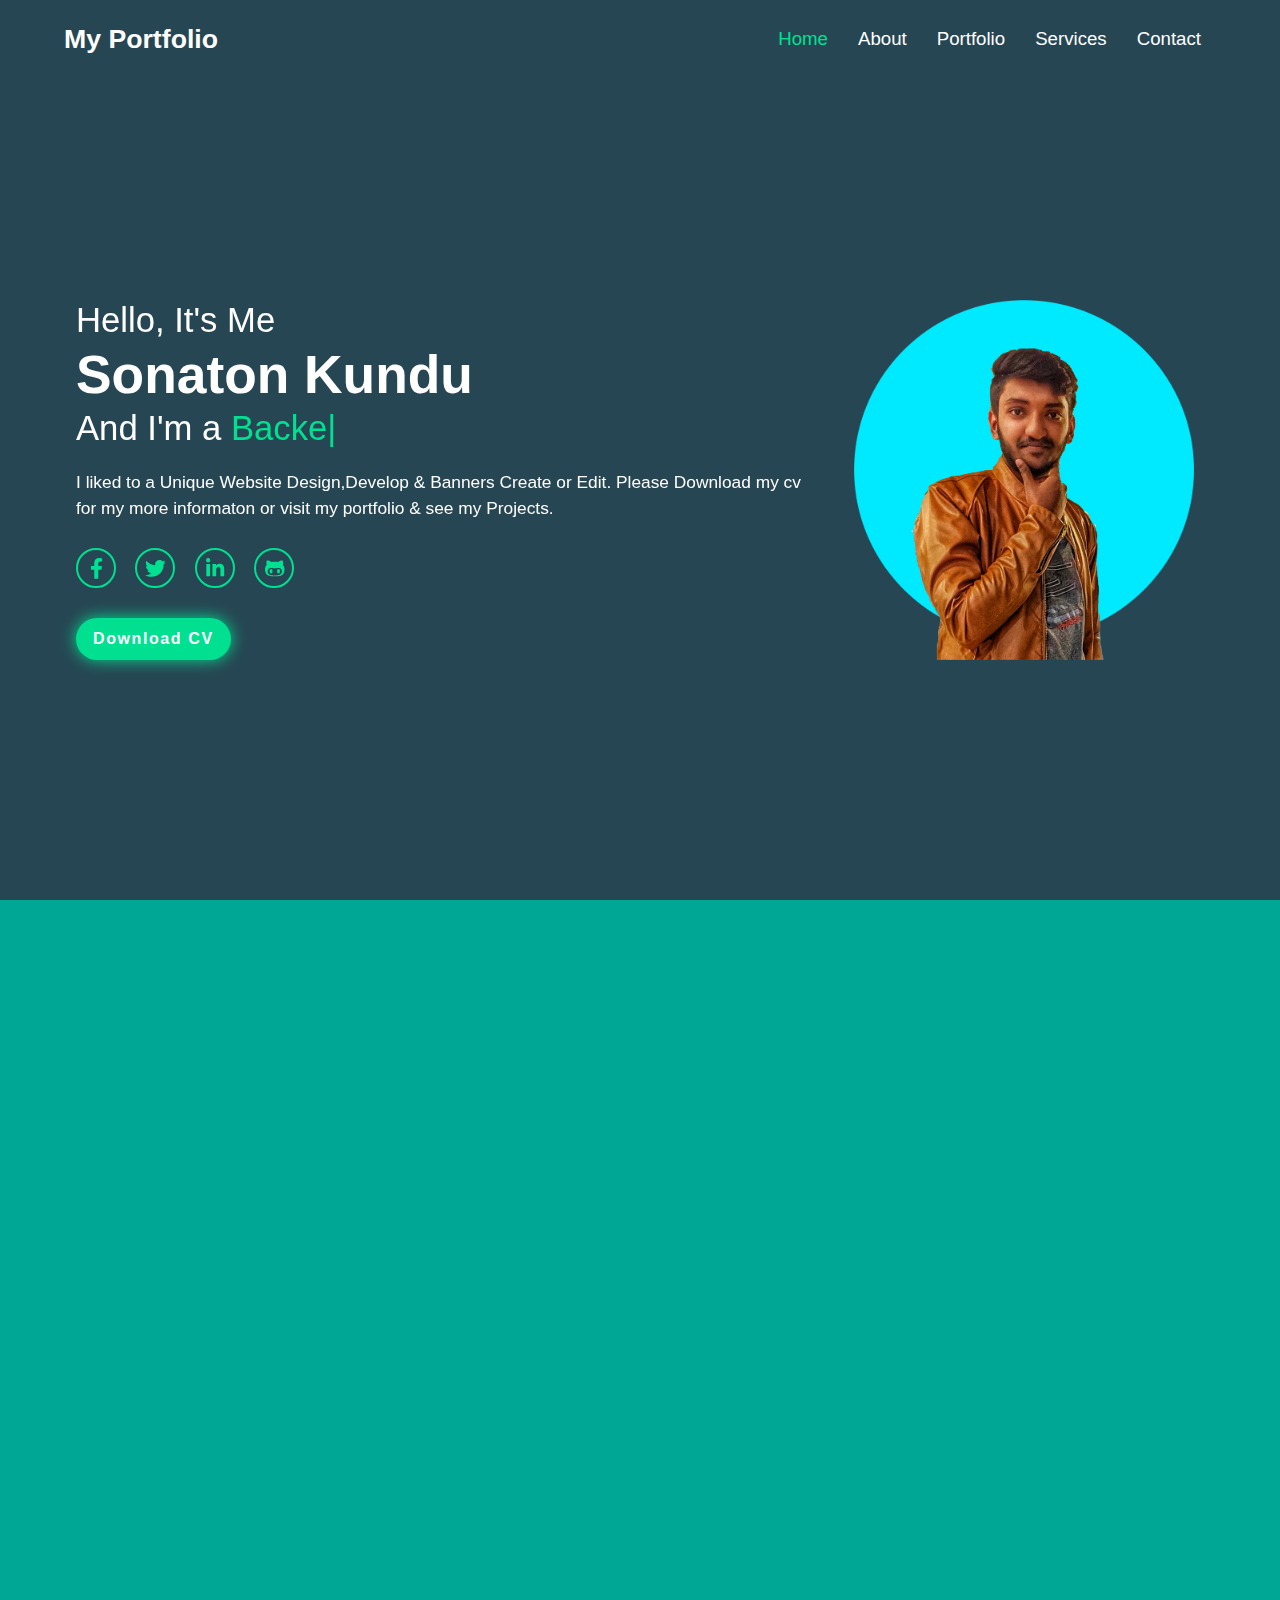
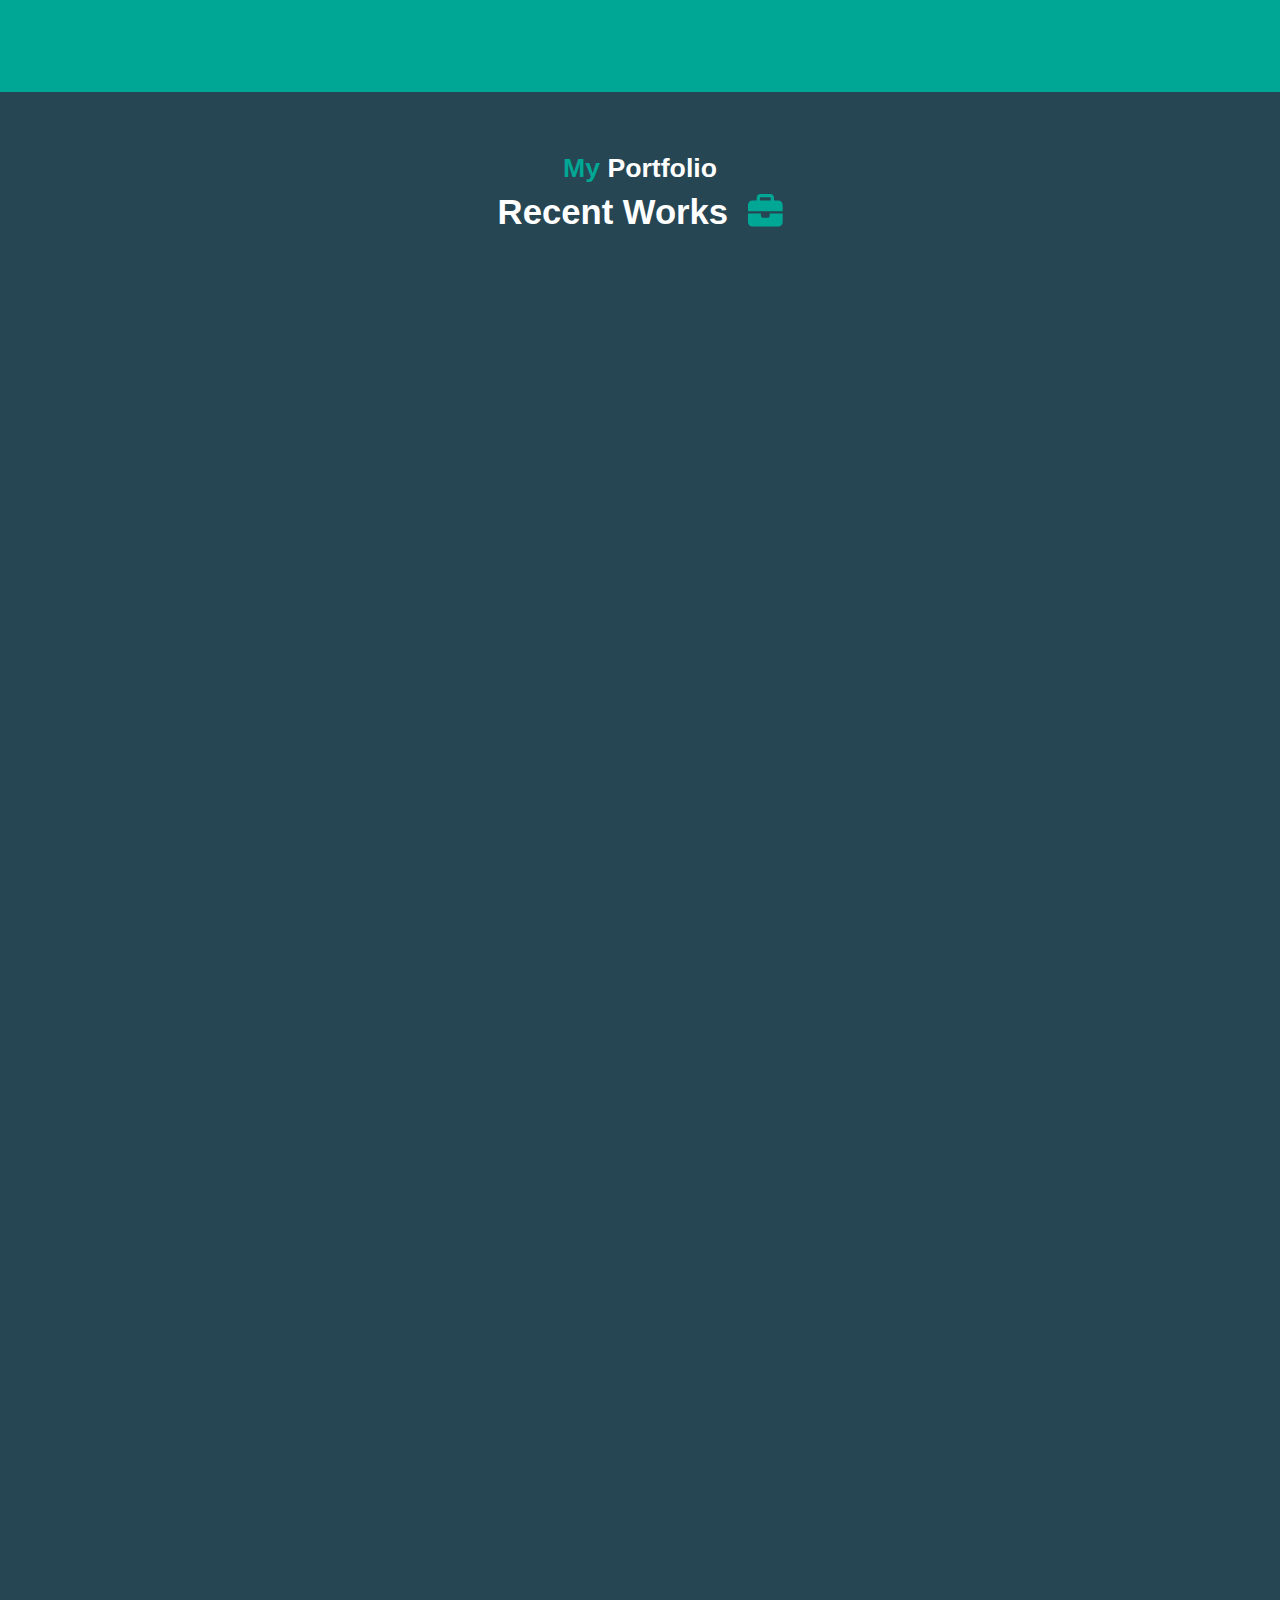
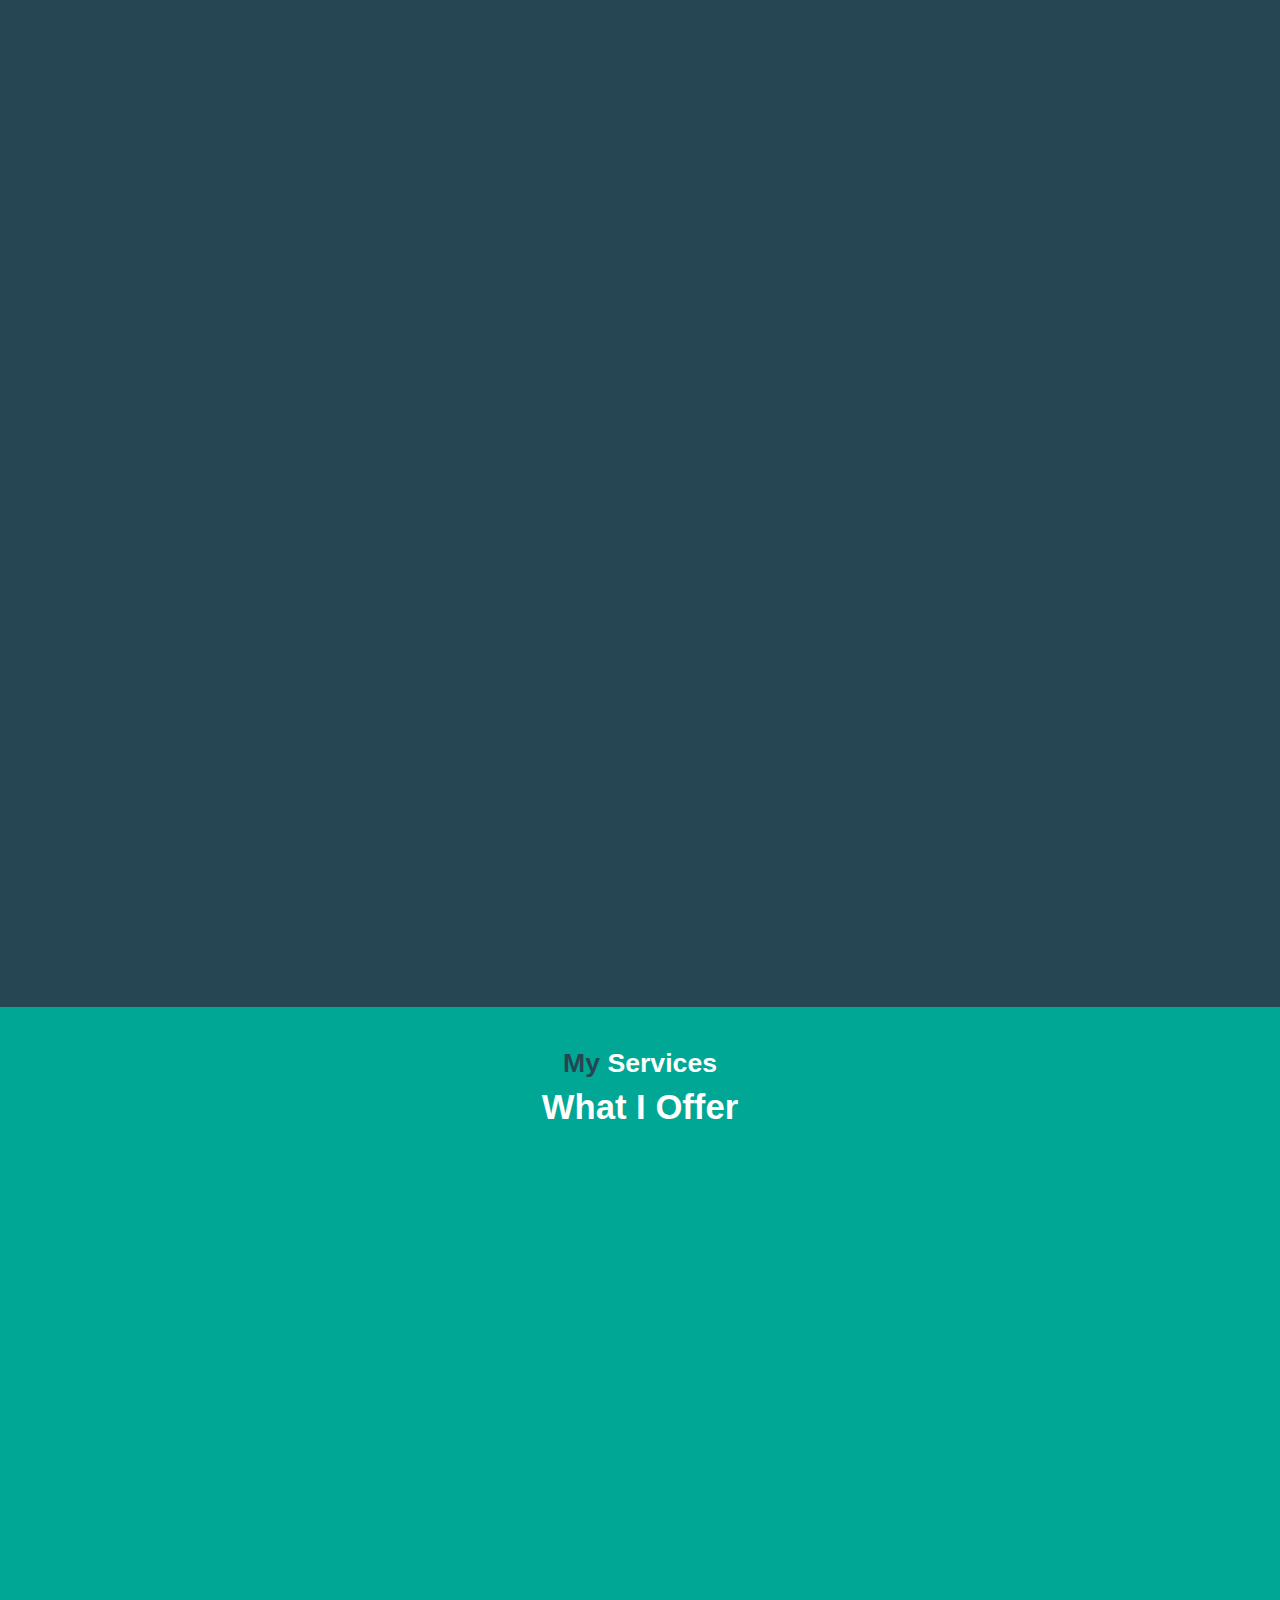
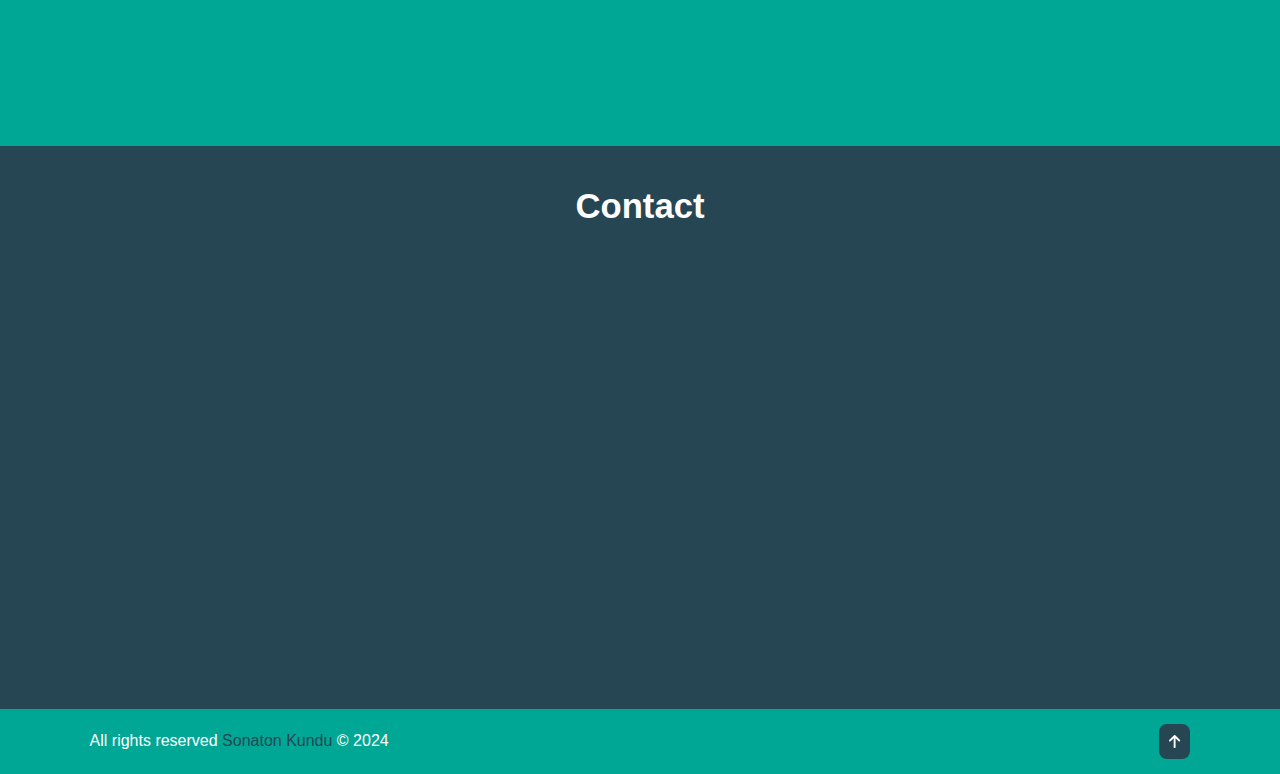
==== index.html @ 22195e4c "my" ====
<!DOCTYPE html>
<html lang="en">

<head>
    <meta charset="UTF-8">
    <meta http-equiv="X-UA-Compatible" content="IE=edge">
    <meta name="viewport" content="width=device-width, initial-scale=1.0">
    <title>Sonaton Kundu</title>
    <!--Bootstrap CSS-->
    <link rel="stylesheet" href="css/bootstrap.min.css">
    <!--Font-Awsome css-->
    <link rel="stylesheet" href="css/all.min.css">
    <!-- My CSS -->
    <link rel="stylesheet" href="css/style.css">
    <!-- Slick CDN -->
    <link rel="stylesheet" href="css/slick.css" />
    <link rel="stylesheet" href="css/slick-theme.css" />
    <!-- Animated Plagins -->
    <link rel="stylesheet" href="css/animate.css">
    <link rel="stylesheet" href="css/animate.min.css">

    <link rel="stylesheet" href="https://cdn.jsdelivr.net/npm/swiper@11/swiper-bundle.min.css" />
    <script src="https://cdn.emailjs.com/dist/email.min.js"></script>

</head>

<body>
    <!-- Header area Start -->
    <section class="header-code">
        <div class="header-nav">
            <p class="my-header">My Portfolio</p>
            <ul>
                <li><a class="active" href="#Home">Home</a></li>
                <li><a href="#About">About</a></li>
                <li><a href="#Portfolio">Portfolio</a></li>
                <li><a href="#Services">Services</a></li>
                <li><a href="#Contact">Contact</a></li>
            </ul>
            <p class="my-bars"><i class="fa-solid fa-bars"></i></p>
        </div>
        <div class="header-content" id="Home">
            <div class="row">
                <div class="col-lg-8 col-md-7">
                    <div class="home-content">
                        <h3>Hello, It's Me</h3>
                        <h1>Sonaton Kundu</h1>
                        <h3>And I'm a <span class="multiple-text"></span></h3>
                        <p>I liked to a Unique Website Design,Develop & Banners Create or Edit. Please Download my cv for my more
                            informaton or visit my portfolio & see my Projects.</p>
                        <div class="social-media">
                            <a href="#"><i class="fa-brands fa-facebook-f"></i></a>
                            <a href="#"><i class="fa-brands fa-twitter"></i></a>
                            <a href="#"><i class="fa-brands fa-linkedin-in"></i></a>
                            <a href="#"><i class="fa-brands fa-github-alt"></i></a>
                        </div>
                        <a href="#" class="btn">Download CV</a>
                    </div>
                </div>
                <div class="col-lg-4 col-md-5">
                    <div class="home-img">
                        <img src="images/1.png" alt="sonaton kundu Image">
                    </div>
                </div>
            </div>
        </div>
    </section>
    <!-- Header area End -->

    <!-- About area Start -->
     <section class="about-code" id="About">
        <div class="about-area">
            <div class="row about-area-row">
                <div class="col-lg-4">
                    <div class="about-img">
                        <img src="images/1.png" alt="">
                    </div>
                </div>
                <div class="col-lg-8 about-full-text">
                    <h3>About <span>Me</span></h3>
                    <h2>I Develop <span class="multiple-text-2"></span></h2>
                    <p style="padding-top: 10px;">Motivated and enthusiastic entry-level web designer and developer with skills in HTML5, CSS3, JavaScript, jQuery, PHP, and Laravel. Strong knowledge of database management using XAMPP. Experienced in creating visuals using Adobe Illustrator and Photoshop. Proficient in using modern development tools like VS Code, Notepad++, and Sublime Text. Seeking to contribute my skills to a dynamic team in a growth-oriented environment.</p>
                    <div class="personal-details">
                        <div class="row">
                            <div class="col-md-6 details-padding">
                                <div class="row">
                                    <div class="col-4">Name</div>
                                    <div class="col-8">Sonaton Kundu</div>
                                </div>
                            </div>
                            <div class="col-md-6 details-padding">
                                <div class="row">
                                    <div class="col-4">Phone</div>
                                    <div class="col-8">01957-783328</div>
                                </div>
                            </div>
                            <div class="col-md-6 details-padding">
                                <div class="row">
                                    <div class="col-4">Age</div>
                                    <div class="col-8">24year</div>
                                </div>
                            </div>
                            <div class="col-md-6 details-padding">
                                <div class="row">
                                    <div class="col-4">email</div>
                                    <div class="col-8">kundusartho@gmail.com</div>
                                </div>
                            </div>
                            <div class="col-md-6 details-padding">
                                <div class="row">
                                    <div class="col-4">Occupation</div>
                                    <div class="col-8">Fullstack Developer</div>
                                </div>
                            </div>
                            <div class="col-md-6 details-padding">
                                <div class="row">
                                    <div class="col-4">Nationality</div>
                                    <div class="col-8">Bangladeshi</div>
                                </div>
                            </div>
                            
                            
                            
                            
                            
                        </div>
                    </div>
                </div>
            </div>
        </div>
     </section>
    <!-- About area End -->

    <!-- Portfolio area Start -->
     <section class="" id="Portfolio">
        <div class="portfolio-code">
            <div class="portfolio-area text-center">
                <h3><span style="color: #00a794">My</span> Portfolio</h3>
                <h2>Recent Works <span><i style="color: #00a794; padding-left: 10px;" class="fa-solid fa-briefcase"></i></span></h2>
                <div class="row">
                    <div class="col-md-12">
                        <div class="portfolio-items portfolio-items1 d-lg-inline-flex justify-content-lg-between align-items-lg-center">
                            <p>Full-Stack Develop</p>
                            <h2 class="text-lg-center mt-2 mt-lg-0">Pentesterspace Security WEB</h2>
                            <div class="img" type="button" data-bs-toggle="modal" data-bs-target="#pentesterspace">
                                <img src="images/pentesterspace.png" alt="">
                                <div class="overlay">
                                    <i class="fas fa-eye"></i> <!-- Font Awesome eye icon -->
                                </div>
                            </div>
                        </div>
                        <div class="portfolio-items portfolio-items2 d-lg-inline-flex justify-content-lg-between align-items-lg-center">
                            <p>Full-Stack Develop</p>
                            <h2 class="text-lg-center mt-2 mt-lg-0">Pharmacy Management System</h2>
                            <div class="img" type="button" data-bs-toggle="modal" data-bs-target="#pharmecy">
                                <img src="images/demopharmacy.png" alt="">
                                <div class="overlay">
                                    <i class="fas fa-eye"></i> <!-- Font Awesome eye icon -->
                                </div>
                            </div>
                        </div>
                        <div class="portfolio-items portfolio-items1 d-lg-inline-flex justify-content-lg-between align-items-lg-center">
                            <p>Web Design</p>
                            <h2 class="text-lg-center mt-2 mt-lg-0">School Full-Manage Website</h2>
                            <div class="img" type="button" data-bs-toggle="modal" data-bs-target="#demoschool">
                                <img src="images/demoschool.png" alt="">
                                <div class="overlay">
                                    <i class="fas fa-eye"></i> <!-- Font Awesome eye icon -->
                                </div>
                            </div>
                        </div>
                        <div class="portfolio-items portfolio-items2 d-lg-inline-flex justify-content-lg-between align-items-lg-center">
                            <p>Web Design</p>
                            <h2 class="text-lg-center mt-2 mt-lg-0">Portfolio Design & JQuery Plugins</h2>
                            <div class="img" type="button" data-bs-toggle="modal" data-bs-target="#startup">
                                <img src="images/nandini.png" alt="">
                                <div class="overlay">
                                    <i class="fas fa-eye"></i> <!-- Font Awesome eye icon -->
                                </div>
                            </div>
                        </div>
                        <div class="portfolio-items portfolio-items1 d-lg-inline-flex justify-content-lg-between align-items-lg-center">
                            <p>Web Design</p>
                            <h2 class="text-lg-center mt-2 mt-lg-0">PSD to Convert Web Design</h2>
                            <div class="img" type="button" data-bs-toggle="modal" data-bs-target="#exampleModal">
                                <img src="images/PSD.png" alt="">
                                <div class="overlay">
                                    <i class="fas fa-eye"></i> <!-- Font Awesome eye icon -->
                                </div>
                            </div>
                        </div>
                        <div class="portfolio-items portfolio-items2 d-lg-inline-flex justify-content-lg-between align-items-lg-center">
                            <p>Web Design</p>
                            <h2 class="text-lg-center mt-2 mt-lg-0">Startup Web Design</h2>
                            <div class="img" type="button" data-bs-toggle="modal" data-bs-target="#startup">
                                <img src="images/startup.png" alt="">
                                <div class="overlay">
                                    <i class="fas fa-eye"></i> <!-- Font Awesome eye icon -->
                                </div>
                            </div>
                        </div>
                        <div class="portfolio-items portfolio-items1 d-lg-inline-flex justify-content-lg-between align-items-lg-center">
                            <p>Ecomerce WEB</p>
                            <h2 class="text-lg-center mt-2 mt-lg-0">Panchbibi Municipality Website</h2>
                            <div class="img" type="button" data-bs-toggle="modal" data-bs-target="#exampleModal">
                                <img src="images/iStock-1186533287-preview.jpg" alt="">
                                <div class="overlay">
                                    <i class="fas fa-eye"></i> <!-- Font Awesome eye icon -->
                                </div>
                            </div>
                        </div>
    
                        <!-- Modal system-1 -->
                        <div class="modal fade" id="pentesterspace" tabindex="-1" aria-labelledby="exampleModalLabel" aria-hidden="true">
                            <div class="modal-dialog modal-xl ">
                            <div class="modal-content">
                                <div class="modal-body modal-body-area">
                                    <div class="row">
                                        <div class="col-12 d-flex justify-content-end"><a type="button" class="close-modal" data-bs-dismiss="modal" aria-label="Close"><i class="fa-solid fa-xmark"></i></a></div>
                                    </div>
                                    <div class="row">
                                        <div class="col-md-12 modal-img">
                                            <img src="images/pentesterspace.png" alt="">
                                        </div>
                                        <div class="col-md-7 modal-text">
                                            <h2>Pentesterspace Website</h2>
                                            <p class="pt-0 pt-md-3">I had the opportunity to build Pentesterspace.com, where I was responsible for both the design and development aspects of the project. The development was done using Laravel 11, allowing me to create a secure and dynamic backend tailored to meet the client's specific needs. For the design, I utilized Bootstrap 5, HTML, CSS, JavaScript, jQuery, and various plugins to craft a modern, responsive, and user-friendly interface.<br> <br>

                                                Working remotely, I collaborated closely with the client to shape the website's look and functionality. Without a Figma design, I followed the client's directions directly, interpreting their vision and translating it into a polished, effective web presence. This approach required clear communication and adaptability, as I made design choices that aligned with their goals while meeting technical and usability standards. <br> <br>
                                                
                                                This project allowed me to integrate my skills in full-stack development and responsive design, delivering a solution that reflects the latest in web standards and best practices.</p>
                                        </div>
                                        <div class="col-md-5 modal-text">
                                            <div class="modal-cards">
                                                <div class="cards-content">
                                                    <p><b>Project Type :</b> <span>WEB Vulnerability Check</span></p>
                                                    <p><b>Client :</b> <span>Arafat Rahman</span></p>
                                                    <p><b>Duration :</b> <span>1 Month</span></p>
                                                    <p><b>Task :</b> <span>Design & Develop</span></p>
                                                    <p class="pb-4"><b>Budget :</b> <span>210$</span></p>
                                                    <a href="https://it.pentesterspace.com/" target="_blank" class="custom-btn-3">View live</a>
                                                </div>
                                            </div>
                                        </div>
                                    </div>
                                </div>
                            </div>
                            </div>
                        </div>
                        <!-- Modal system-2 -->
                        <div class="modal fade" id="exampleModal" tabindex="-1" aria-labelledby="exampleModalLabel" aria-hidden="true">
                            <div class="modal-dialog modal-xl ">
                            <div class="modal-content">
                                <div class="modal-body modal-body-area">
                                    <div class="row">
                                        <div class="col-12 d-flex justify-content-end"><a type="button" class="close-modal" data-bs-dismiss="modal" aria-label="Close"><i class="fa-solid fa-xmark"></i></a></div>
                                    </div>
                                    <div class="row">
                                        <div class="col-md-12 modal-img">
                                            <img src="images/iStock-1186533287-preview.jpg" alt="">
                                        </div>
                                        <div class="col-md-7 modal-text">
                                            <h2>Panchbibi Municipality Website</h2>
                                            <p class="pt-0 pt-md-3">Duis aute irure dolor in reprehenderit in voluptate velit esse cillum dolore eu fugiat nulla pariatur. Lorem ipsum dolor sit amet, consectetur adipisicing elit, sed do eiusmod tempor incididunt ut labore et dolore magna aliqua. Ut enim ad minim veniam, quis nostrud exercitation ullamco laboris nisi ut aliquip ex ea commodo consequat. Excepteur sint occaecat cupidatat non proident, sunt in culpa qui officia deserunt mollit anim id est laborum.
    
                                                Lorem ipsum dolor sit amet consectetur adipisicing elit. Dignissimos laudantium fuga molestiae, aut eius minus reprehenderit.
                                                
                                                Duis aute irure dolor in reprehenderit in voluptate velit esse cillum dolore eu fugiat nulla pariatur. Excepteur sint occaecat cupidatat non proident, sunt in culpa qui officia deserunt mollit anim id est laborum.</p> <br><br>                                        </div>
                                        <div class="col-md-5 modal-text">
                                            <div class="modal-cards">
                                                <div class="cards-content">
                                                    <p><b>Project Type :</b> <span>Municipality Management</span></p>
                                                    <p><b>Client :</b> <span>Habibur Rahman. ( x Chariman )</span></p>
                                                    <p><b>Duration :</b> <span>4 Month.</span></p>
                                                    <p><b>Task :</b> <span>Design & Develop. ( it's group work )</span></p>
                                                    <p class="pb-4"><b>Budget :</b> <span>250$.</span></p>
                                                    <a href="http://demopharmacy.freesite.online/" class="custom-btn-3">View live</a>
                                                </div>
                                            </div>
                                        </div>
                                    </div>
                                </div>
                            </div>
                            </div>
                        </div>
                        <!-- Modal system-3 -->
                        <div class="modal fade" id="pharmecy" tabindex="-1" aria-labelledby="exampleModalLabel" aria-hidden="true">
                            <div class="modal-dialog modal-xl ">
                            <div class="modal-content">
                                <div class="modal-body modal-body-area">
                                    <div class="row">
                                        <div class="col-12 d-flex justify-content-end"><a type="button" class="close-modal" data-bs-dismiss="modal" aria-label="Close"><i class="fa-solid fa-xmark"></i></a></div>
                                    </div>
                                    <div class="row">
                                        <div class="col-md-12 modal-img">
                                            <img src="images/demopharmacy.png" alt="">
                                        </div>
                                        <div class="col-md-7 modal-text">
                                            <h2>Pharmacy Management System</h2>
                                            <p class="pt-0 pt-md-3">I developed a Pharmacy Management System, taking on both the design and development responsibilities. Using Laravel 11 for backend functionality, I implemented a custom authentication system tailored to the needs of pharmacy staff. The design leverages Bootstrap 5, HTML, CSS, JavaScript, jQuery, and various plugins to ensure a responsive and user-friendly experience. <br><br>

                                                This project is my own product, which I currently sell to pharmacies, with five clients actively using it. Each client receives ongoing maintenance as part of their monthly service agreement.
                                                 Due to its private, client-specific nature, I only demonstrate the system via a demo site rather than making it widely accessible. The system has proven to be reliable and effective in supporting
                                                  my clients' daily operations. <br><br>
                                            </p>
                                            <p class="text-warning" style="border: 2px solid white; padding: 10px; border-radius: 10px;">
                                                This is the Demo Website. You can Access Everything.  <br>
                                                <b>Email: emloyee@gmail.com	</b><br>
                                                <b>Password: 1212</b> 
                                            </p>

                                        </div>
                                        <div class="col-md-5 modal-text">
                                            <div class="modal-cards">
                                                <div class="cards-content">
                                                    <p><b>Project Type :</b> <span>Pharmecy Management</span></p>
                                                    <p><b>Client :</b> <span>Bidhayok Roy </span></p>
                                                    <p><b>Duration :</b> <span>15 Days.</span></p>
                                                    <p><b>Task :</b> <span>Design & Develop.</span></p>
                                                    <p class="pb-4"><b>Budget :</b> <span>100$.</span></p>
                                                    <a href="http://demopharmacy.freesite.online/" target="_blank" class="custom-btn-3">View live</a>
                                                </div>
                                            </div>
                                        </div>
                                    </div>
                                </div>
                            </div>
                            </div>
                        </div>
                        
                    </div>
                </div>
                <div class="row pt-0 pt-sm-4 experience-row">
                    <div class="col-lg-6 experience-skills">
                        <h2><i class="fa-solid fa-award"></i> My Experience</h2>
                        <div class="experience-are">
                            <div class="experience">
                                <h5>2020-2021</h5>
                                <h3>Junior Graphics Designer</h3>
                                <p>Personal Shop</p>
                            </div>
                        </div>
                        <div class="experience-are">
                            <div class="experience">
                                <h5>2022-2023</h5>
                                <h3>WEB Designer</h3>
                                <p>Ast. Freelancer</p>
                            </div>
                        </div>
                        <div class="experience-are">
                            <div class="experience">
                                <h5>2023-2024</h5>
                                <h3>Junio Laravel Developer</h3>
                                <p>Lab AR</p>
                            </div>
                        </div>
                        <div class="experience-are">
                            <div class="experience">
                                <h5>2024-Present</h5>
                                <h3>Fullstack Developer</h3>
                                <p>Lab AR</p>
                            </div>
                        </div>
                    </div>
                    <div class="col-lg-6 experience-skills">
                        <h2><i class="fa-solid fa-graduation-cap"></i> My Education</h2>
                        <div class="experience-are">
                            <div class="experience">
                                <h5>2023-Present</h5>
                                <h3>B.sc in CSE</h3>
                                <p>Northern University Bangladesh</p>
                            </div>
                        </div>
                        <div class="experience-are">
                            <div class="experience">
                                <h5>2022-2022</h5>
                                <h3>Web Development Training</h3>
                                <p>BDtask Academy,Dhaka</p>
                            </div>
                        </div>
                        <div class="experience-are">
                            <div class="experience">
                                <h5>2017-2021</h5>
                                <h3>Diploma in Engineering CSE</h3>
                                <p>BIIT, Bogura</p>
                            </div>
                        </div>
                        <div class="experience-are">
                            <div class="experience">
                                <h5>2016-2017</h5>
                                <h3>SSC</h3>
                                <p>LBP High School</p>
                            </div>
                        </div>
                    </div>
                </div>
            </div>
        </div>
        <!-- Skills area Start -->
    <div class="skills-code">
        <div class="skills-area">
            <div class="row">
                <div class="col-lg-4 mb-4 skills-part">
                    <h6><span>MY</span> SKILL</h6>
                    <h2 class="mb-2">Growing Over Times</h2>
                    <p>We put your ideas and thus your wishes in the form of a unique web project
                       that inspires you and your customers.</p>
                </div>
        
                <div class="col-lg-8 skills-row">
                    <div class="row">
                        <div class="col-md-4 col-6 mb-4 text-center skills-text">
                            <div class="skill-circle" data-percentage="85">
                                <span>85%</span>
                            </div>
                            <p class="mt-2">Web Development</p>
                        </div>
                        <div class="col-md-4 col-6 mb-4 text-center skills-text">
                            <div class="skill-circle" data-percentage="90">
                                <span>90%</span>
                            </div>
                            <p class="mt-2">Web Design</p>
                        </div>
                        <div class="col-md-4 col-6 mb-4 text-center skills-text">
                            <div class="skill-circle" data-percentage="70">
                                <span>70%</span>
                            </div>
                            <p class="mt-2">Photoshop Editing</p>
                        </div>
                        <div class="col-md-4 col-6 mb-4 text-center skills-text">
                            <div class="skill-circle" data-percentage="90">
                                <span>90%</span>
                            </div>
                            <p class="mt-2">Illustrator Design</p>
                        </div>
                        <div class="col-md-4 col-6 mb-4 text-center skills-text">
                            <div class="skill-circle" data-percentage="65">
                                <span>65%</span>
                            </div>
                            <p class="mt-2">Project Management</p>
                        </div>
                        <div class="col-md-4 col-6 mb-4 text-center skills-text">
                            <div class="skill-circle" data-percentage="92">
                                <span>92%</span>
                            </div>
                            <p class="mt-2">Data Entry</p>
                        </div>
                    </div>
                </div>
            </div>
        </div>
    </div>
    <!-- Skills area End -->
     </section>
    <!-- Portfolio area End -->

    <!-- Services area Start -->
     <section class="services-code" id="Services">
        <div class="services-area">
            <h3><span>My </span>Services</h3>
            <h2>What I Offer</h2>
            <div class="row justify-content-center ">
                <div class="col-lg-4 col-md-6 col-sm-11 col-11 mt-4 services-left">
                    <div class="our-services-content">
                        <span><i class="fa-regular fa-file-code text-myprimary"></i></span>
                        <h4>Web Design</h4>
                        <p>I create a unique or interesting design. Easily convert client demand UI/UX designs to web.</p>
                    </div>
                </div>
                <div class="col-lg-4 col-md-6 col-sm-11 col-11 mt-4 services-top">
                    <div class="our-services-content">
                        <span><i class="fa-solid fa-code text-myprimary"></i></span>
                        <h4>Web Development</h4>
                        <p>I build a user friendly system and it works beautifully, doesn't show errors. I easily resolve any query the client demands.</p>
                    </div>
                </div>
                <div class="col-lg-4 col-md-6 col-sm-11 col-11 mt-4 services-right">
                    <div class="our-services-content">
                        <span><i class="fa-brands fa-stack-overflow text-myprimary"></i></span>
                        <h4>Graphic Design</h4>
                        <p>It is unique in its interesting design. I am Professionalist for ID-Card,Banner,Visiting card etc.</p>
                    </div>
                </div>
                <div class="col-lg-4 col-md-6 col-sm-11 col-11 mt-4 services-left">
                    <div class="our-services-content">
                        <span><i class="fa-solid fa-comments text-myprimary"></i></span>
                        <h4>Live support</h4>
                        <p>I always help and support my client. I try to answer my client's messages 24/7. Available in whatsapp.</p>
                    </div>
                </div>
                <div class="col-lg-4 col-md-6 col-sm-11 col-11 mt-4 services-bottom">
                    <div class="our-services-content">
                        <span><i class="fa-solid fa-database text-myprimary"></i></span>
                        <h4>Data Store</h4>
                        <p>I search the information required by my client and save it in word file or excel sheet and give it to the client.</p>
                    </div>
                </div>
                <div class="col-lg-4 col-md-6 col-sm-11 col-11 mt-4 services-right">
                    <div class="our-services-content">
                        <span><i class="fa-solid fa-bug text-myprimary"></i></span>
                        <h4>Bug Finder</h4>
                        <p>I also love project bug find and solve this. I also specialized html, css, js, laravel bug find or give more suggestion.</p>
                    </div>
                </div>
            </div>
        </div>
     </section>
    <!-- Services area End -->

    <!--Contact area Start-->
    <section class="contact-code" id="Contact">
        <div class="contact-area">
            <h2>Contact</h2>
            <form id="contact-form" action="#" class="input-bottom">
                <div class="input-box">
                    <input type="text" name="from_name" placeholder="Full Name" required>
                    <input type="email" name="from_email" placeholder="Email Address" required>
                </div>
            
                <div class="input-box">
                    <input type="text" name="contact_number" placeholder="Mobile Number" required>
                    <input type="text" name="subject" placeholder="Email Subject" required>
                </div>
            
                <textarea name="message" id="" cols="30" rows="8" placeholder="Your Message" required></textarea>
                <input type="submit" value="Send Message" class="btn">
            </form>
        </div>
    </section>
    <!--Contact area End-->

    <!-- footer design -->
    <footer class="footer">
        <div class="footer-text">
            <p>All rights reserved <span>Sonaton Kundu</span> &copy; 2024 </p>
        </div>
        <div class="footer-iconTop">
            <a href="#Home">
                <i class="fa-solid fa-arrow-up"></i>
            </a>
        </div>
    </footer> 
    
    <script type="text/javascript">
        (function() {
            emailjs.init("yd3gTIbJw0leiUrhu"); // Replace with your actual EmailJS User ID
        })();
    
        document.getElementById("contact-form").addEventListener("submit", function(event) {
            event.preventDefault();
            emailjs.sendForm("service_3jj8ezq", "template_npdsq7m", this)
                .then(function() {
                    alert("Message sent successfully!");
                }, function(error) {
                    alert("Failed to send message. Please try again later.");
                });
        });
    </script>
    

    <!-- Swiper JS -->
    <script src="https://cdn.jsdelivr.net/npm/swiper@11/swiper-bundle.min.js"></script>

    <!--Font-Awsome js-->
    <script src="js/jquery.js"></script>
    <script src="https://cdnjs.cloudflare.com/ajax/libs/jquery/3.5.1/jquery.min.js"
        integrity="sha512-bLT0Qm9VnAYZDflyKcBaQ2gg0hSYNQrJ8RilYldYQ1FxQYoCLtUjuuRuZo+fjqhx/qtq/1itJ0C2ejDxltZVFg=="
        crossorigin="anonymous" referrerpolicy="no-referrer"></script>
    <script src="js/slick.min.js"></script>

    <script src="js/all.min.js"></script>
    <!--Waypoints Scripts-->
    <script src="js/jquery.waypoints.min.js"></script>
    <!--Java Scripts-->
    <script src="js/bootstrap.bundle.min.js"></script>
    <script src="js/script.js"></script>
    <!---typed js-->
    <script src="js/typed.umd.js"></script>
    <!---Scroll Reveal-->
    <script src="js/scrollreveal.min.js"></script>
    <!-- JQuery CDN -->
    <script>
        window.addEventListener('scroll', function() {
            let header = document.querySelector('.header-nav');
            header.classList.toggle('sticky', window.scrollY > 80);
        });
    </script>
</body>

</html>
---- css/style.css ----
:root{
    --bg-color: #264653;
    --second-bg-color: #00a794;
    --text-color: #fff;
    --main-text-color: #00E091;  
}
*{
    margin: 0;
    padding: 0;
    font-family: 'Poppins',sans-serif;
}
body{
    overflow-x: hidden;
}
/*--- Header style start ---*/
.header-code{
    margin: 0;
    padding: 0;
    overflow: hidden;
}
.header-nav{
    position: fixed;
    top: 0;
    left: 0;
    width: 100%;
    margin: auto;
    display: flex;
    justify-content: space-between;
    align-items: center;
    z-index: 100;
    background: var(--bg-color);
    padding: 0 5%;
}
.header-nav.sticky{
    border-bottom: .1rem solid rgba(0,0,0, .2);
}
.my-header{
    font-size: 20pt;
    color: var(--text-color);
    font-weight: 600;
    cursor: default;
    margin: 0;
}
.my-bars{
    font-size: 20pt;
    color: var(--text-color);
    font-weight: 600;
    cursor: default;
    margin: 0;
    display: none;
}
.header-nav ul{
    display: inline-flex;
    justify-content: center;
    align-items: center;
    margin: 0;
    padding: 20px 0;
}
.header-nav ul li{
    list-style-type: none;
    border-radius: 5px;
    padding: 5px 15px;
    transition: .3s ease;
}
.header-nav ul li a {
    text-decoration: none;
    color: var(--text-color);
    display: inline-block;
    font-size: 14pt;
    font-weight: 500;
    transition: .3s ease;
}
.header-nav ul li:hover a {
    color: var(--main-text-color)
}
.header-nav ul li a.active {
    color: var(--main-text-color);
}
/*--- Header contnt start ---*/
.header-content{
    background-color: var(--bg-color);
    min-height: 100vh;
    display: flex;
    justify-content: center;
    align-items: center;
}
.header-content .row{
    width: 90%;
    display: flex;
    justify-content: center;
    padding-top: 60px;
    align-items: center;
}
.header-content .home-content h1{
    color: var(--text-color);
    font-size: 40pt;
    font-weight: 700;
    line-height: 50pt;
    margin: 0;
}
.home-content h3{
    color: var(--text-color);
    font-size: 26pt;
    font-size: 700;
    margin: 0;
}
.home-content h3 span{
    color: var(--main-text-color);
}
.home-content h3:nth-of-type(2){
    margin-bottom: 20px;
}
.home-content p{
    font-size: 13pt;
    color: var(--text-color);
}
.btn{
    display: inline-block;
    padding: 8px 16px;
    background: var(--main-text-color);
    border-radius: 4rem;
    box-shadow: 0 0 1rem var(--main-text-color);
    font-size: 12pt;
    color: var(--text-color);
    letter-spacing: .1rem;
    font-weight: 600;
    transition: .5s ease;
}
.btn:hover{
    box-shadow: none;
    color: var(--text-color);
    background: var(--main-text-color);
}
.social-media a  {
    display: inline-flex;
    justify-content: center;
    align-items: center;
    width: 2.5rem;
    height: 2.5rem;
    background: transparent;
    border: 2px solid var(--main-text-color);
    border-radius: 50%;
    font-size: 1.3rem;
    color: var(--main-text-color);
    margin: 10px 15px 30px 0;
}
.social-media a:hover{
    background: var(--main-text-color);
    color: var(--text-color);
    box-shadow: 0 0 1rem var(--main-text-color);
}
.home-img img{
    width: 100%;
    animation: floatImage 5s ease-in-out infinite;
    margin: 0;
    padding: 30px 10px;
}
@keyframes floatImage {
   0%{
    transform: translateY(0);
   } 
   50%{
    transform: translateY(-2.4rem);
   } 
   100%{
    transform: translateY(0);
   } 
}
/*--- Header style End ---*/
/*--- About style Start ---*/
.about-code{
    background-color: var(--second-bg-color);
    overflow: hidden;
}
.about-area{
    width: 85%;
    margin: auto;
    min-height: 88vh;
    display: flex;
    justify-content: center;
    align-items: center;
}
.about-area-row{
    display: flex;
    justify-content: center;
    align-items: center;
    flex-direction: row;
}
.about-area h2{
    font-size: 20pt;
    font-weight: 600;
    margin: 0;
    color: var(--text-color);
}
.multiple-text-2{
    color: var(--bg-color);
}
.about-area h3{
    font-size: 26pt;
    font-weight: 600;
    margin: 0;
    color: var(--text-color);
}
.about-area h3 span{
    color: var(--bg-color);
}
.about-area p{
    font-size: 12pt;
    font-weight: 400;
    margin: 0;
    color: var(--text-color);
}
.personal-details{
    margin-top: 20px;
    padding: 12px 0;
    border-bottom: .1rem solid rgba(0,0,0, .3);
    border-top: .1rem solid rgba(0,0,0, .3);
    color: var(--text-color);
}
.details-padding{
    padding-top: 3px;
    padding-bottom: 3px;
}
.about-area img{
    width: 80%;
    margin-left: 10%;
    padding: 30px 10px;
}
/*--- About style End ---*/

/*--- Portfolio style Start ---*/
.portfolio-code{
    background-color: var(--bg-color);
    padding: 60px 0;
    overflow: hidden;
}
.portfolio-area{
    width: 85%;
    margin: auto;
}
.portfolio-area h2{
    font-size: 26pt;
    font-weight: 600;
    color: var(--text-color);
    margin-bottom: 60px;
}
.portfolio-area h3{
    font-size: 20pt;
    font-weight: 600;
    color: var(--text-color);
}
.portfolio-items{
    text-align: left;
    border-top: .1rem solid rgba(0,0,0, .3);
    padding: 20px 5px;
    width: 100%;
    position: relative;
    display: inline-block;
    overflow: hidden;
}
.portfolio-items:nth-of-type(2) {
    border-bottom: 0.1rem solid rgba(0, 0, 0, 0.3);
}
.portfolio-items .img{
    width: fit-content;
    position: relative;
    display: inline-block;
    overflow: hidden;
    text-align: left;
}
.portfolio-items p{
    font-size: 12pt;
    min-width: 130px;
    margin: 0;
    color: var(--text-color);
    text-align: left;
    text-transform: uppercase;
}
.portfolio-items h2{
    font-size: 20pt;
    font-weight: 600;
    margin: 0;
    color: var(--text-color);
}
.portfolio-items img{
    margin-left: 20px;
    max-width: 250px;
    border-radius: 5px;
    text-align: left;
    margin: 0;
    padding: 0;
    width: 100%;
    display: block;
    cursor: pointer;
}
.portfolio-items .overlay {
    position: absolute;
    top: 0;
    left: 0;
    right: 0;
    bottom: 0;
    background-color: rgba(0, 224, 145, 0.2);
    opacity: 0;
    transition: opacity 0.3s ease;
    display: flex;
    justify-content: center;
    align-items: center;
    border-radius: 5px;
}
.portfolio-items .overlay .fa-eye {
    font-size: 30pt;
    color: white;
}
.portfolio-items:hover .overlay {
    opacity: 1;
}
.modal-body-area{
    background-color: var(--bg-color);
    color: var(--text-color);
    border-radius: 5px;
}
.close-modal{
    text-decoration: none;
    color: var(--text-color);
    font-size: 24px;
    padding-right: 10px;
}
.close-modal:hover{
    color: var(--text-color);
}
.modal-img{
    width: 100%;
    padding: 20px;
}
.modal-img img{
    width: 100%;
    border-radius: 10px;
}
.modal-text{
    padding: 20px;
}
.modal-text h2{
    font-size: 24pt;
    font-weight: 700;
    margin: 0;
    text-align: left;
}
.modal-text p{
    font-size: 13pt;
    font-weight: 400;
    margin: 0;
    text-align: justify;
}
.modal-cards{
    border-radius: 10px;
    background-color: rgba(0,0,0, .2);
}
.cards-content{
    padding: 35px;
    text-align: left;
}
.cards-content p{
    font-size: 12pt;
    margin: 0;
    padding: 5px 0;
    font-weight: 300;
}
.cards-content p b{
    font-weight: 500;
}
.cards-content p span{
    padding-left: 15px;
    color: var(--text-color);
}
.custom-btn-3{
    text-decoration: none;
    background-color: #00a838;
    padding: 4px 8px;
    border-radius: 5px;
    color: var(--text-color);
}
.custom-btn-3:hover{
    color: var(--text-color);
}
/*--- Experience & Skills Start ---*/
.experience-skills h2{
    text-align: left;
    font-size: 26pt;
    font-weight: 600;
    margin: 0;
    padding: 20px 10px;
}
.experience-skills .fa-award,.experience-skills .fa-graduation-cap{
    color: var(--second-bg-color);
}
.experience-are{
    width: 100%;
    padding: 0;
    text-align: left;
    background-color: rgba(0,0,0, .2);
    border-radius: 10px;
    cursor: pointer;
    transition: 0.5s ease;
    transform: scale(180deg);
}
.experience-are:hover{
    background: linear-gradient(45deg, rgba(33,171,155,1) 0%, rgba(6,92,82,1) 100%);
}
.experience{
    padding: 25px;
    margin: 15px 0;
}
.experience h5{
    font-size: 16pt;
    color: var(--main-text-color);
}
.experience h3{
    font-size: 20pt;
    font-weight: 600;
    color: var(--text-color);
}
.experience p{
    font-size: 10pt;
    color: var(--text-color);
    margin: 0;
}
/*--- Skills style Start ---*/
.skills-code{
    background-color: var(--bg-color);
    padding: 30px 0;
    overflow: hidden;
}
.skills-area{
    width: 85%;
    margin: auto;
}
.skills-part h6{
    font-size: 26pt;
    color: var(--text-color);
    margin: 0;
    font-weight: 600;
}
.skills-part h6 span{
    color: var(--second-bg-color);
}
.skills-part h2{
    font-size: 20pt;
    color: var(--text-color);
    font-weight: 600;
}
.skills-part p{
    font-size: 12pt;
    color: var(--text-color);
    font-weight: 400;
}
.skill-circle {
    position: relative;
    width: 100px;
    height: 100px;
    border-radius: 50%;
    background: conic-gradient( var(--second-bg-color) var(--percentage), 
        #666 0);
    display: flex;
    align-items: center;
    justify-content: center;
    font-size: 18px;
    font-weight: bold;
    margin: 0 auto;
    --percentage: 0deg;
    transition: background 1s ease;
}
.skill-circle::before {
    content: "";
    position: absolute;
    top: 5px; 
    left: 5px;
    right: 5px;
    bottom: 5px;
    border-radius: 50%;
    background: var(--bg-color);
    z-index: 1;
}

.skill-circle span {
    position: absolute;
    color: #fff;
    z-index: 3;
}
.skill-circle[data-percentage="80"] { --percentage: 288deg; }
.skill-circle[data-percentage="95"] { --percentage: 342deg; }
.skill-circle[data-percentage="90"] { --percentage: 324deg; }
.skill-circle[data-percentage="75"] { --percentage: 270deg; }
.skill-circle[data-percentage="60"] { --percentage: 216deg; }
.skill-circle[data-percentage="85"] { --percentage: 306deg; }

.skills-text p{
    font-size: 12pt;
    font-weight: 500;
    color: var(--text-color);
}
/*--- Portfolio style End ---*/
/*--- Services style Start ---*/
.services-code{
    margin: 0;
    padding: 0;
    background-color: var(--second-bg-color);
    overflow: hidden;
}
.services-area{
    width: 85%;
    padding: 40px 0;
    margin: auto;
    text-align: center;
    color: var(--text-color);
}
.services-area h2{
    font-size: 26pt;
    font-weight: 600;
}
.services-area h3{
    font-size: 20pt;
    font-weight: 600;
}
.services-area h3 span{
    color: var(--bg-color);
}
.our-services-content .text-myprimary{
    font-size: 40px;
    color: var(--text-color);
    margin: 15px;
}
.services-area .row {
    display: flex;
    flex-wrap: wrap;
}
.our-services-content{
    padding: 15px;
    border: 2px solid transparent;
    border-radius: 10px;
    background-color: rgba(0, 0, 0, 0.2);
    margin: 15px 0;
    display: flex;
    flex-direction: column;
    justify-content: space-between;
    height: 100%;
}
.our-services-content:hover{
    text-decoration: none;
    border: 2px solid var(--bg-color);
    background-color: rgba(0, 0, 0, 0.0);
    color: var(--text-color);
    transition: 0.5s;
    box-shadow: 5px 5px 5px rgba(0, 0, 0, 0.3);
}
.our-services-content:hover .text-myprimary{
    color: var(--text-color);
    transition: 0.5s;
}
/*--- Services style End ---*/
/*--- Contact style End ---*/
.contact-code{
    overflow: hidden;
    margin: 0;
    padding: 0;
    background-color: var(--bg-color);
}
.contact-area{
    width: 60%;
    margin: auto;
    padding: 40px 0;
}
.contact-area h2{
    text-align: center;
    font-size: 26pt;
    font-weight: 600;
    color: var(--text-color);
}
.contact-area form{
    max-width: 100%;
    margin: 1rem auto;
    text-align: center;
}
.contact-area form .input-box{
    display: flex;
    justify-content: space-between;
    flex-wrap: wrap;
}
.contact-area form .input-box input,
.contact-area form textarea{
    width: 100%;
    padding: 10px 15px;
    font-size: 12pt;
    color: var(--text-color);
    background: var(--second-bg-color);
    border-radius: .8rem;
    margin: .5rem 0;
    border: 2px solid transparent;
    outline: none;
    transition: border-color 0.3s ease;
}
.contact-area form .input-box input:focus,
.contact-area form textarea:focus {
    border-color: white;
}
::placeholder {
    color: var(--text-color);
    opacity: 1; /* Firefox */
  }
  
  :-ms-input-placeholder { /* Internet Explorer 10-11 */
   color: var(--text-color);
  }
  
  ::-ms-input-placeholder { /* Microsoft Edge */
   color: var(--text-color);
  }
.contact-area form .input-box input{
    width: 49%;
}
.contact-area form textarea{
    resize: none;
}
.contact-area form .btn{
    cursor: pointer;
}

footer{
    overflow: hidden;
    display: flex;
    justify-content: space-between;
    align-items: center;
    flex-wrap: wrap;
    padding: 15px 7%;
    background: var(--second-bg-color);
}
.footer-text p{
    font-size: 12pt;
    font-weight: 400;
    margin: 0;
    color: var(--text-color);
}
.footer-text p span{
    color: var(--bg-color);
}
.footer-iconTop a{
    display: inline-flex;
    justify-content: center;
    align-items: center;
    padding: 10px;
    background: var(--bg-color);
    border-radius: 8px;
    transition: .5s ease;
}
.footer-iconTop a:hover{
    box-shadow: 0 0 1rem var(--main-text-color);
}
.footer-iconTop a .fa-arrow-up{
    font-size: 15px;
    color: var(--text-color);
}

@media (max-width: 992px) {
    /*--- Header style Start ---*/
    .header-content .home-content h1{
        font-size: 30pt;
        line-height: 35pt;
    }
    .home-content h3{
        font-size: 18pt;
    }
    .home-content h3:nth-of-type(2){
        margin-bottom: 17px;
    }
    .home-content p{
        font-size: 10pt;
        color: var(--text-color);
    }
    /*--- About style Start ---*/
    .about-area-row{
        flex-direction: column-reverse;
    }
    /*--- Portfolio style Start ---*/
    .portfolio-items img{
        margin-top: 20px;
    }
    .portfolio-items .overlay {
        top: 20px;
    }
    /*--- Skills style Start ---*/
    .skills-heading p{
        font-size: 12pt;
        width: 100%;
    }
    /*--- Contact style Start---*/
    .contact-area{
        width: 85%;
    }
}
@media (max-width: 769px) {
    .header-nav ul{
        visibility: hidden;
        opacity: 0;
        transform: translateX(-100%); 
        transition: transform 0.3s ease, opacity 0.3s ease;
    }
}
@media (max-width: 768px) {
    /*--- Header style Start ---*/
    /* .header-nav ul{
        display: none;
    } */

    .header-nav ul{
        position: fixed;
        display: inline-flex;
        justify-content: center;
        flex-direction: column;
        align-items: center;
        top: 0;
        left: 0;
        margin: 0;
        min-width: 180px;
        padding: 0;
        background-color: var(--second-bg-color);
        margin-top: 78px;
        height: fit-content;
        z-index: 1000;
        opacity: 1;
        visibility: visible;
        border-bottom: 2px solid var(--text-color);
        border-right: 2px solid var(--text-color);
    }
    .header-nav ul.active {
        transform: translateX(0); /* Slide in */
        opacity: 1;
        visibility: visible;
    }
    
    .header-nav ul.out {
        transform: translateX(-100%); /* Slide out */
        opacity: 0;
        visibility: hidden;
    }
    .header-nav ul li{
        text-align: center;
        border-radius: 0;
        list-style-type: none;
        padding: 10px 15px;
        transition: .3s ease;
        width: 100%;
    }
    .header-nav ul li a {
        text-decoration: none;
        color: var(--text-color);
        display: inline-block;
        font-size: 14pt;
        font-weight: 500;
        transition: .3s ease;
    }
    .header-nav ul li:hover {
        background-color: var(--text-color);
    }
    .header-nav ul li:hover a {
        color: var(--second-bg-color);
    }
    .header-nav ul li a.active {
        color: var(--second-bg-color);
    }


    .my-header{
        padding: 20px 0;
    }
    .my-bars{
        display: block;
    }
    .header-content{
        padding-top: 80px;
    }
    .home-img img{
        width: 80%;
        margin-left: 10%;
        padding: 60px 20px 40px 20px;
    }
    /*--- Header style End ---*/
    /*--- About style Start ---*/
    .about-area-row{
        padding: 40px 0;
    }
    /*--- About style End ---*/
}

@media (max-width: 480px) {
    /*--- Header style Start ---*/
    .header-content{
        padding: 0;
    }
    .header-content {
        padding-top: 20px;
    }
    .header-content .home-content h1{
        font-size: 22pt;
        line-height: 30pt;
    }
    .home-content h3{
        font-size: 14pt;
    }
    .home-content h3:nth-of-type(2){
        margin-bottom: 13px;
    }
    .home-content p{
        font-size: 10pt;
        color: var(--text-color);
    }
    /*--- Header style End ---*/
    /*--- About style Start ---*/
    .about-area h2{
        font-size: 16pt;
        font-weight: 700;
        margin: 0;
        color: var(--text-color);
    }
    .about-area h3{
        font-size: 14pt;
    }
    .about-area p{
        font-size: 10pt;
        line-height: 18px;
    }
    /*--- About style End ---*/
    /*--- Portfolio style Start ---*/
    .portfolio-area h2{
        font-size: 18pt;
        margin-bottom: 30px;
    }
    .portfolio-area h3{
        font-size: 14pt;
    }
    .portfolio-items p{
        font-size: 10pt;
    }
    .portfolio-items h2{
        font-size: 14pt;
    }
    .portfolio-items img{
        margin: 0;
    }
    .modal-text{
        padding: 10px 20px;
    }
    .modal-text p{
        font-size: 10px;
    }
    .cards-content p{
        padding: 0 0 5px 0;
    }
    .cards-content{
        padding: 20px;
        text-align: left;
    }
    .cards-content p{
        font-size: 8pt;
    }
    .portfolio-items .overlay {
        top: 0px;
    }
    /*--- Experience & Skills style Start ---*/
    .experience-skills h2{
        padding: 20px 10px;
        margin: 0;
    }
    /*--- Skills style End ---*/
    .skills-part h6{
        font-size: 18pt;
    }
    .skills-part h2{
        font-size: 14pt;
    }
    .skills-part p{
        font-size: 10pt;
    }
    /*--- Services style End ---*/
    .services-area h2{
        font-size: 20pt;
    }
    .services-area h3{
        font-size: 16pt;
    }
    /*--- Services style End ---*/
    .contact-area h2{
        font-size: 20pt;
    }
    .contact-area form .input-box{
        display: flex;
        justify-content: center;
        align-items: center;
        flex-direction: column;
        flex-wrap: wrap;
    }
    .contact-area form .input-box input{
        width: 100%;
    }
    /*--- Footer style End ---*/
    .footer-text p{
        font-size: 10pt;
    }
    
}
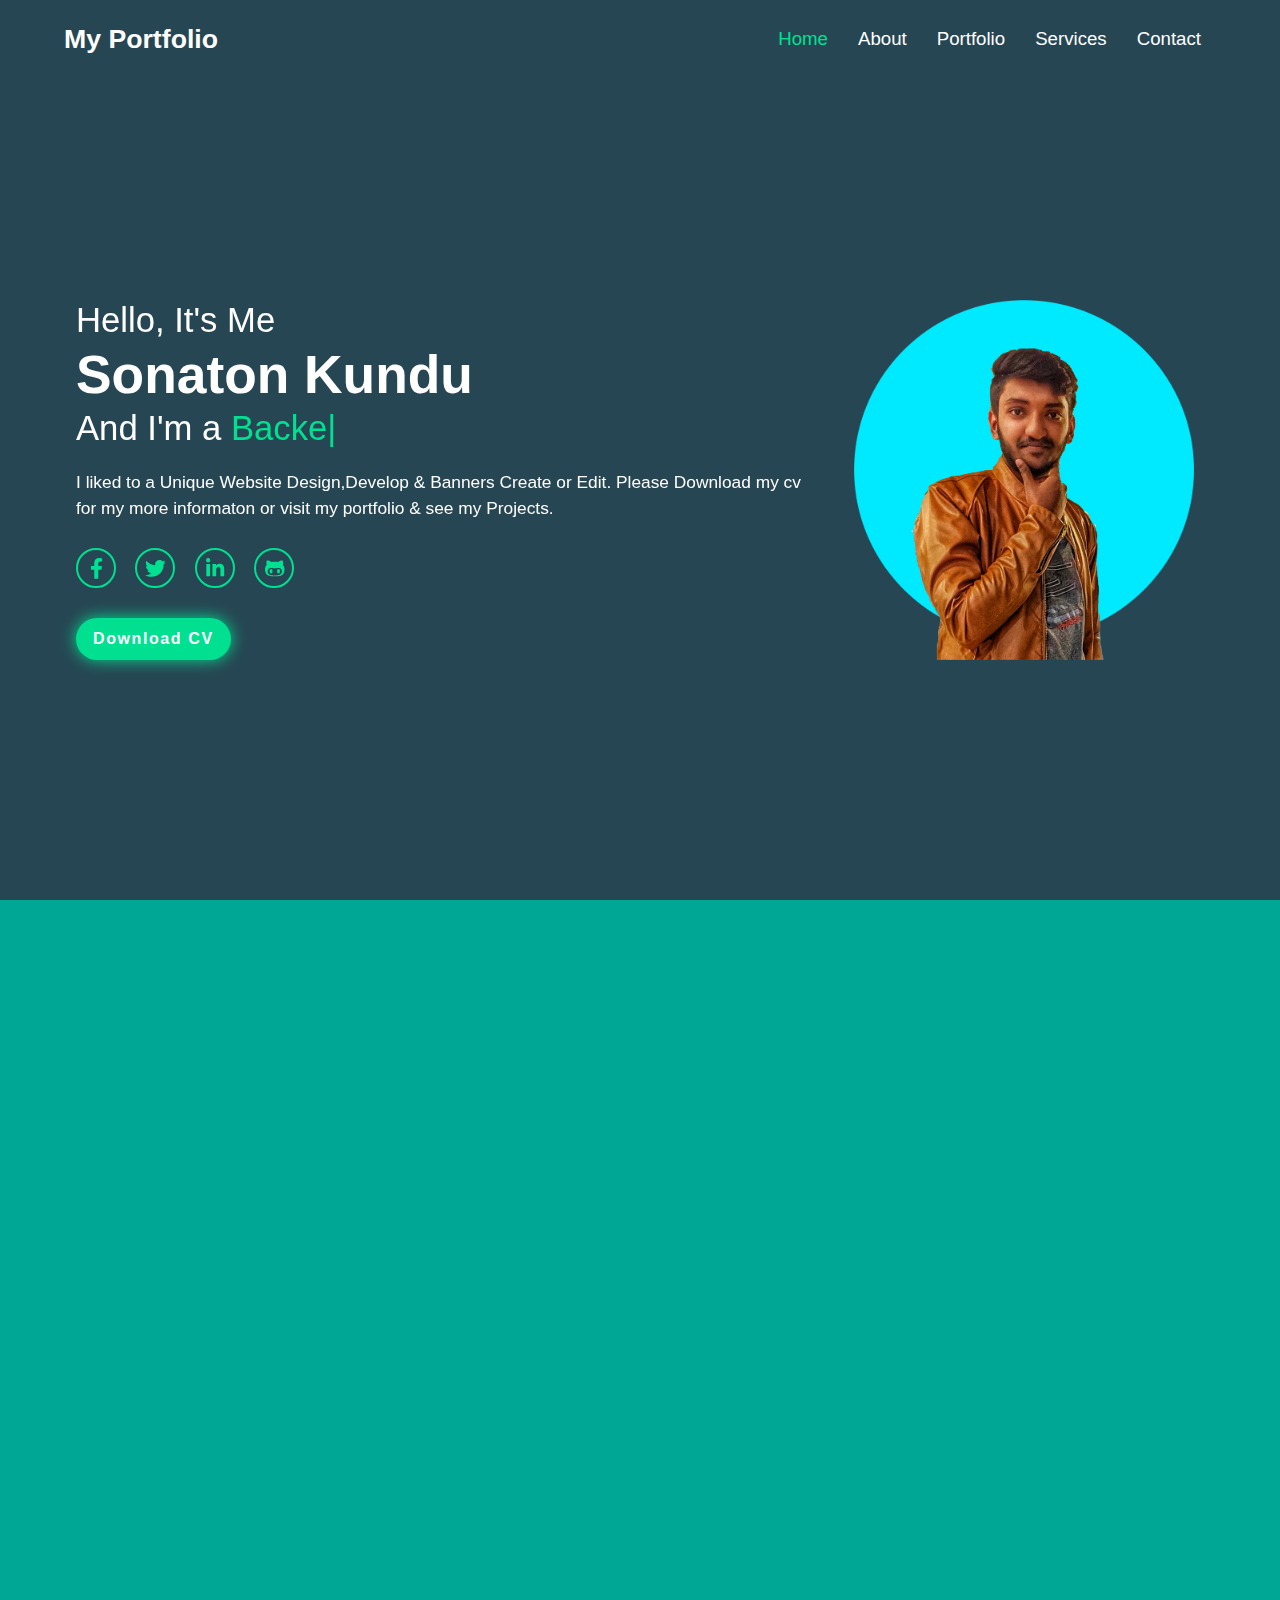
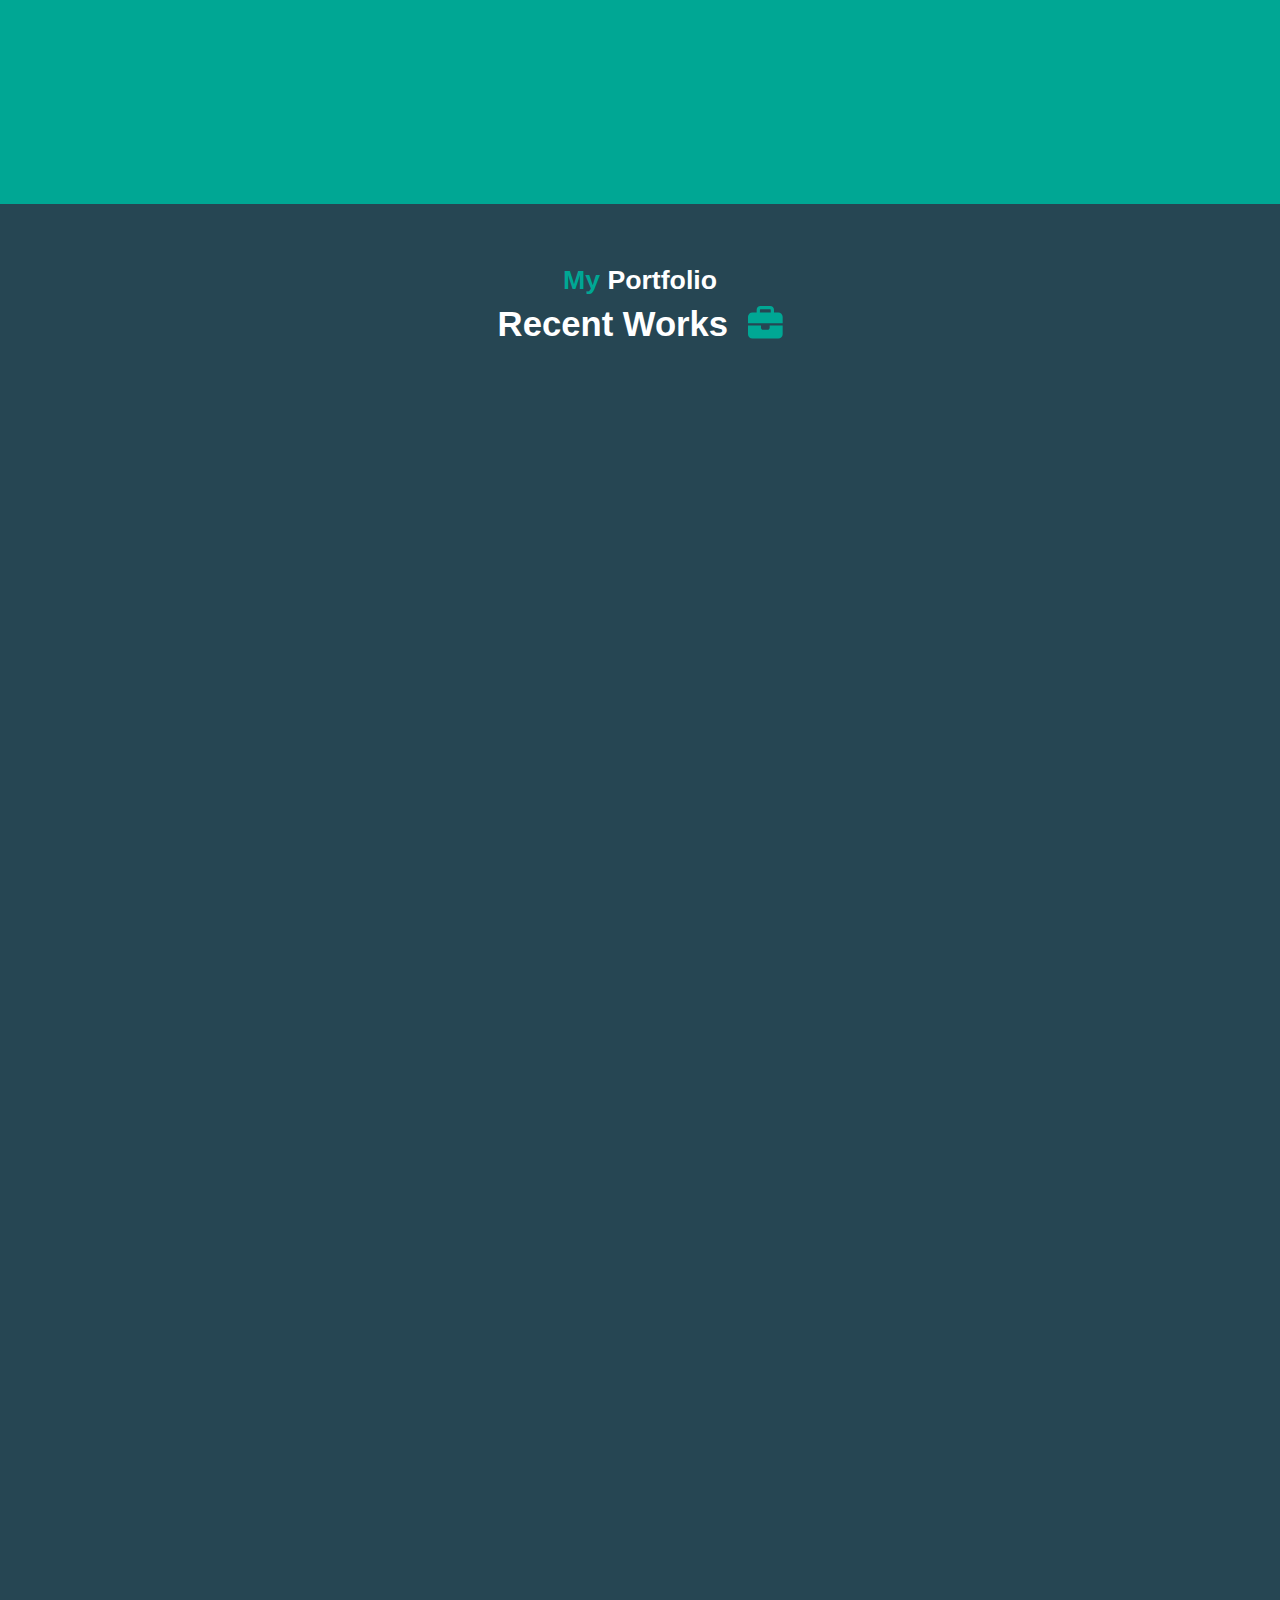
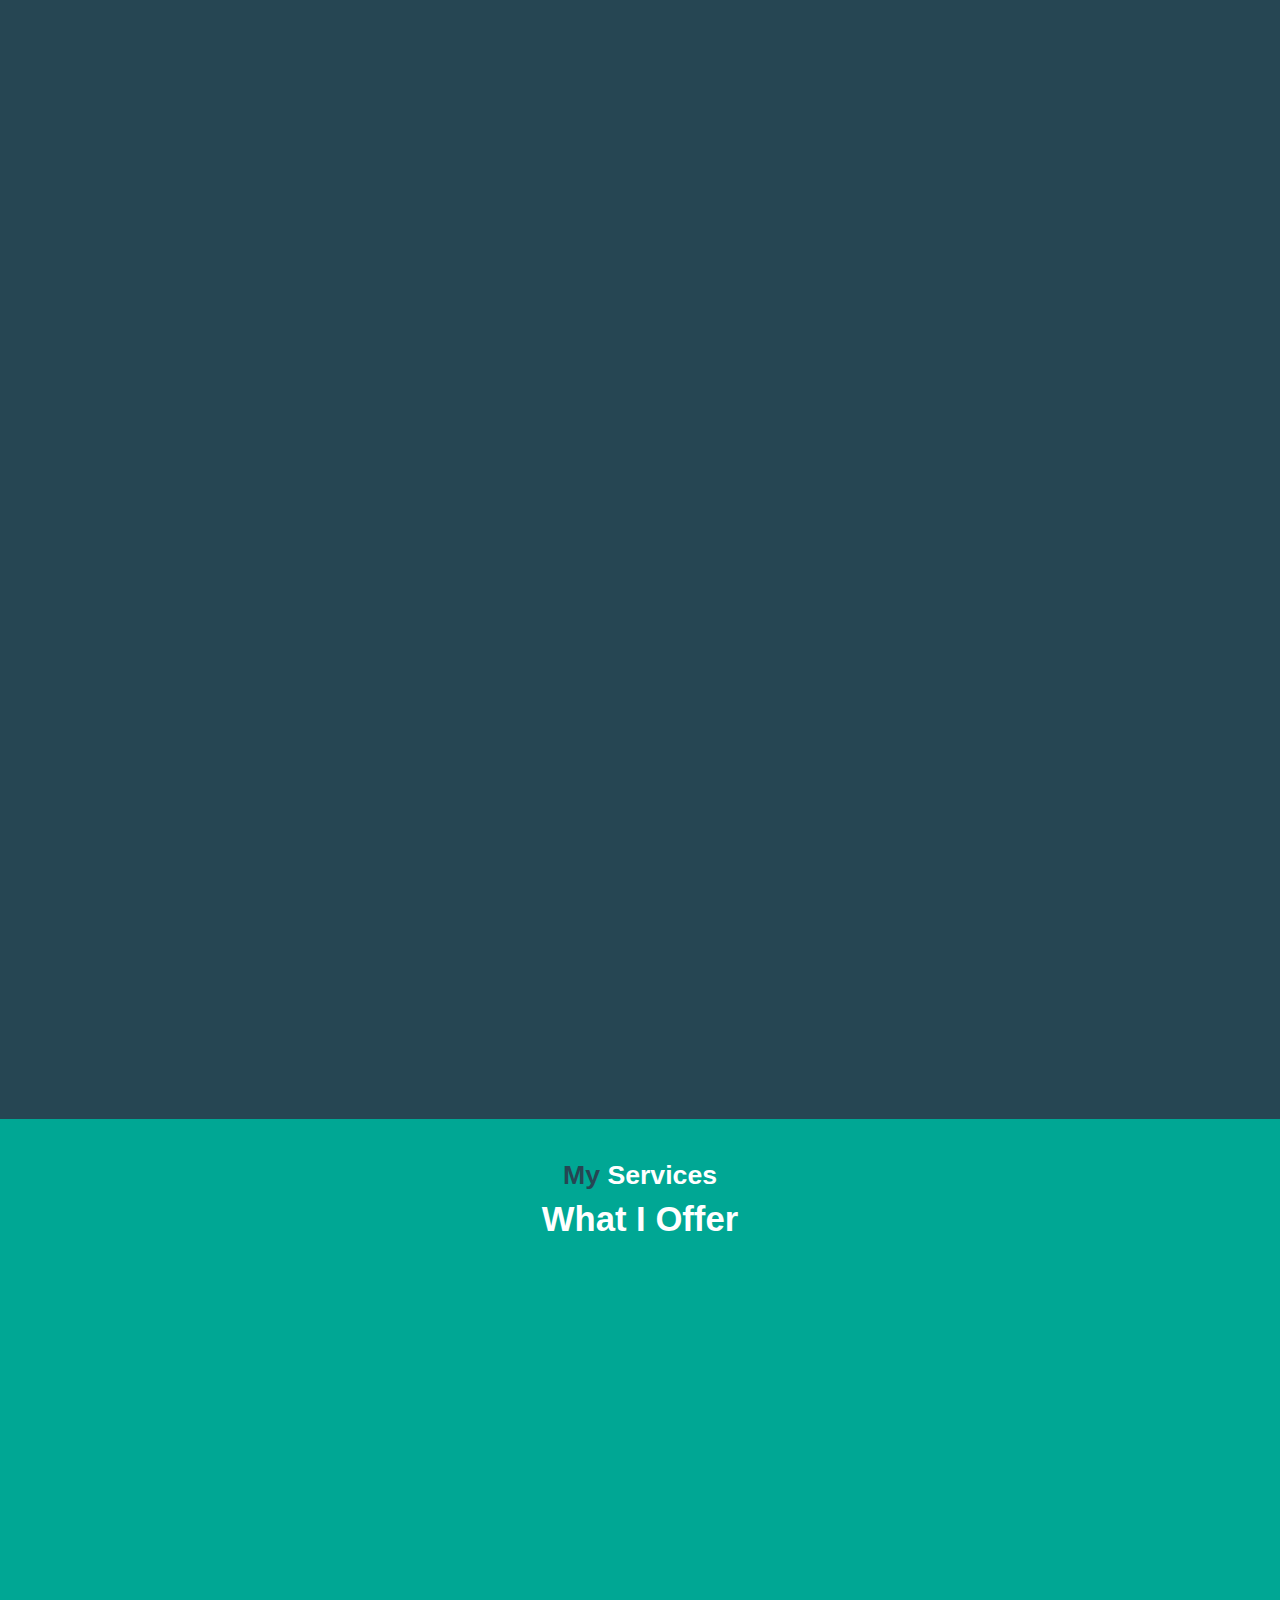
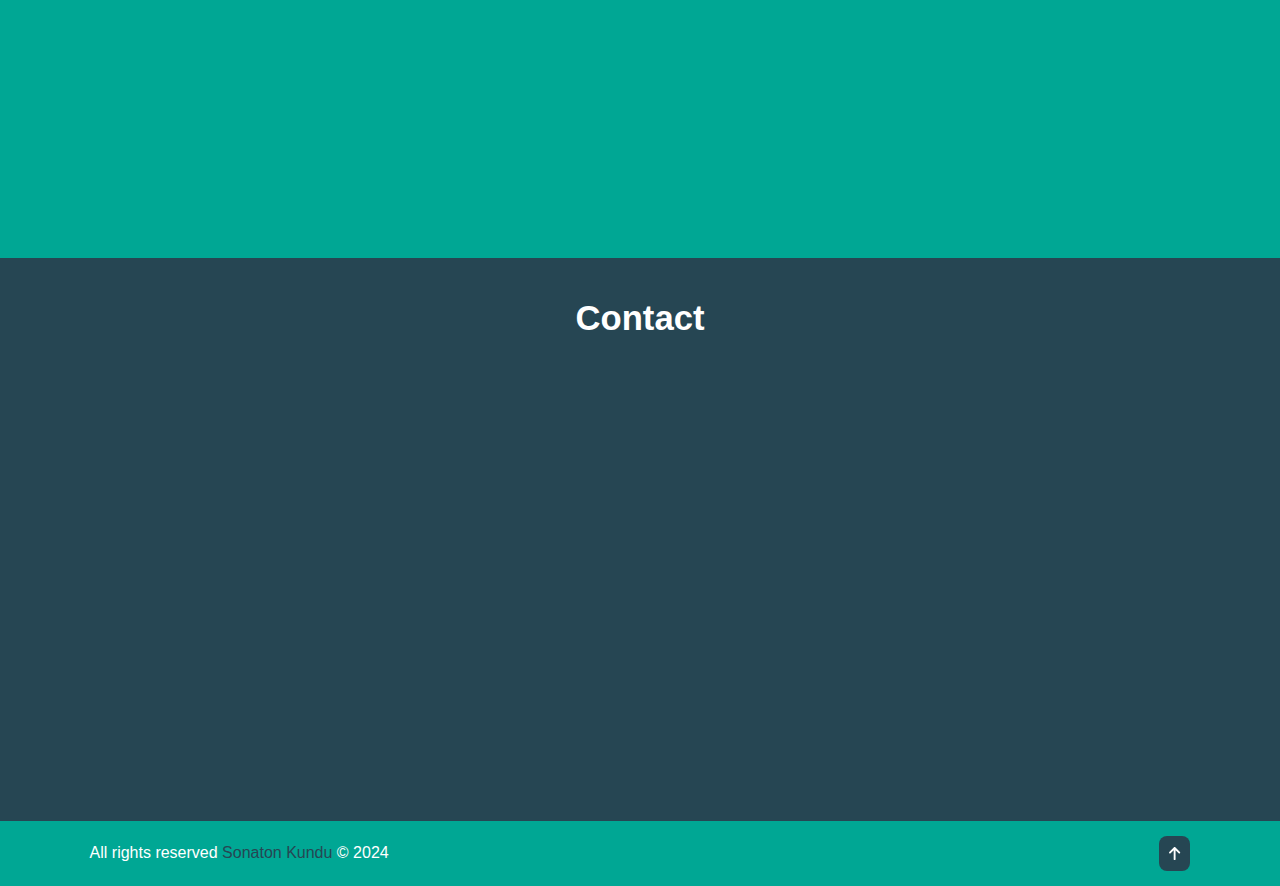
==== commit 251fd2cf: "......." ====
--- a/index.html
+++ b/index.html
@@ -48,10 +48,10 @@
                         <p>I liked to a Unique Website Design,Develop & Banners Create or Edit. Please Download my cv for my more
                             informaton or visit my portfolio & see my Projects.</p>
                         <div class="social-media">
-                            <a href="#"><i class="fa-brands fa-facebook-f"></i></a>
+                            <a href="https://www.facebook.com/shartho.kundu"><i class="fa-brands fa-facebook-f"></i></a>
                             <a href="#"><i class="fa-brands fa-twitter"></i></a>
                             <a href="#"><i class="fa-brands fa-linkedin-in"></i></a>
-                            <a href="#"><i class="fa-brands fa-github-alt"></i></a>
+                            <a href="https://github.com/Sonaton43"><i class="fa-brands fa-github-alt"></i></a>
                         </div>
                         <a href="#" class="btn">Download CV</a>
                     </div>
@@ -67,8 +67,8 @@
     <!-- Header area End -->
 
     <!-- About area Start -->
-     <section class="about-code" id="About">
-        <div class="about-area">
+     <section class="about-code py-5" id="About">
+        <div class="about-area my-2">
             <div class="row about-area-row">
                 <div class="col-lg-4">
                     <div class="about-img">
@@ -78,7 +78,13 @@
                 <div class="col-lg-8 about-full-text">
                     <h3>About <span>Me</span></h3>
                     <h2>I Develop <span class="multiple-text-2"></span></h2>
-                    <p style="padding-top: 10px;">Motivated and enthusiastic entry-level web designer and developer with skills in HTML5, CSS3, JavaScript, jQuery, PHP, and Laravel. Strong knowledge of database management using XAMPP. Experienced in creating visuals using Adobe Illustrator and Photoshop. Proficient in using modern development tools like VS Code, Notepad++, and Sublime Text. Seeking to contribute my skills to a dynamic team in a growth-oriented environment.</p>
+                    <p style="padding-top: 10px;">Hi, I’m a motivated and enthusiastic web designer and developer passionate about crafting visually stunning, user-friendly websites that help businesses thrive. With expertise in<b> HTML5, CSS3, JavaScript, jQuery, PHP, and Laravel</b>, I specialize in creating responsive and functional websites tailored to meet client needs.<br><br>
+
+                        I also have strong experience in <b>database management</b> using XAMPP and enjoy bringing creative ideas to life with tools like <b>Adobe Illustrator</b> and <b>Photoshop</b>. Whether it’s designing sleek interfaces or developing robust backend systems, I focus on delivering high-quality solutions on time. <br><br>
+                        
+                        I’m proficient in modern development tools such as VS Code, Notepad++, and Sublime Text, which enable me to work efficiently and stay updated with the latest industry practices. My goal is to help you solve problems and bring your vision to life, whether you need a brand-new website, updates to an existing one, or a fully custom solution. <br><br>
+                        
+                        Let’s work together to create something amazing! Feel free to reach out to discuss your project and how I can help.</p>
                     <div class="personal-details">
                         <div class="row">
                             <div class="col-md-6 details-padding">
@@ -171,18 +177,8 @@
                         <div class="portfolio-items portfolio-items2 d-lg-inline-flex justify-content-lg-between align-items-lg-center">
                             <p>Web Design</p>
                             <h2 class="text-lg-center mt-2 mt-lg-0">Portfolio Design & JQuery Plugins</h2>
-                            <div class="img" type="button" data-bs-toggle="modal" data-bs-target="#startup">
+                            <div class="img" type="button" data-bs-toggle="modal" data-bs-target="#nandini">
                                 <img src="images/nandini.png" alt="">
-                                <div class="overlay">
-                                    <i class="fas fa-eye"></i> <!-- Font Awesome eye icon -->
-                                </div>
-                            </div>
-                        </div>
-                        <div class="portfolio-items portfolio-items1 d-lg-inline-flex justify-content-lg-between align-items-lg-center">
-                            <p>Web Design</p>
-                            <h2 class="text-lg-center mt-2 mt-lg-0">PSD to Convert Web Design</h2>
-                            <div class="img" type="button" data-bs-toggle="modal" data-bs-target="#exampleModal">
-                                <img src="images/PSD.png" alt="">
                                 <div class="overlay">
                                     <i class="fas fa-eye"></i> <!-- Font Awesome eye icon -->
                                 </div>
@@ -208,8 +204,18 @@
                                 </div>
                             </div>
                         </div>
+                        <div class="portfolio-items portfolio-items1 d-lg-inline-flex justify-content-lg-between align-items-lg-center">
+                            <p>Web Design</p>
+                            <h2 class="text-lg-center mt-2 mt-lg-0">PSD to Convert Web Template</h2>
+                            <div class="img" type="button" data-bs-toggle="modal" data-bs-target="#psdto">
+                                <img src="images/PSD.png" alt="">
+                                <div class="overlay">
+                                    <i class="fas fa-eye"></i> <!-- Font Awesome eye icon -->
+                                </div>
+                            </div>
+                        </div>
     
-                        <!-- Modal system-1 -->
+                        <!-- Pentesterspace Modal -->
                         <div class="modal fade" id="pentesterspace" tabindex="-1" aria-labelledby="exampleModalLabel" aria-hidden="true">
                             <div class="modal-dialog modal-xl ">
                             <div class="modal-content">
@@ -246,7 +252,125 @@
                             </div>
                             </div>
                         </div>
-                        <!-- Modal system-2 -->
+                        <!-- Modal system-3 -->
+                        <div class="modal fade" id="pharmecy" tabindex="-1" aria-labelledby="exampleModalLabel" aria-hidden="true">
+                            <div class="modal-dialog modal-xl ">
+                            <div class="modal-content">
+                                <div class="modal-body modal-body-area">
+                                    <div class="row">
+                                        <div class="col-12 d-flex justify-content-end"><a type="button" class="close-modal" data-bs-dismiss="modal" aria-label="Close"><i class="fa-solid fa-xmark"></i></a></div>
+                                    </div>
+                                    <div class="row">
+                                        <div class="col-md-12 modal-img">
+                                            <img src="images/demopharmacy.png" alt="">
+                                        </div>
+                                        <div class="col-md-7 modal-text">
+                                            <h2>Pharmacy Management System</h2>
+                                            <p class="pt-0 pt-md-3">I developed a Pharmacy Management System, taking on both the design and development responsibilities. Using Laravel 11 for backend functionality, I implemented a custom authentication system tailored to the needs of pharmacy staff. The design leverages Bootstrap 5, HTML, CSS, JavaScript, jQuery, and various plugins to ensure a responsive and user-friendly experience. <br><br>
+
+                                                This project is my own product, which I currently sell to pharmacies, with five clients actively using it. Each client receives ongoing maintenance as part of their monthly service agreement.
+                                                 Due to its private, client-specific nature, I only demonstrate the system via a demo site rather than making it widely accessible. The system has proven to be reliable and effective in supporting
+                                                  my clients' daily operations. <br><br>
+                                            </p>
+                                            <p class="text-warning" style="border: 2px solid white; padding: 10px; border-radius: 10px;">
+                                                This is the Demo Website. You can Access Everything.  <br>
+                                                <b>Email: emloyee@gmail.com	</b><br>
+                                                <b>Password: 1212</b> 
+                                            </p>
+
+                                        </div>
+                                        <div class="col-md-5 modal-text">
+                                            <div class="modal-cards">
+                                                <div class="cards-content">
+                                                    <p><b>Project Type :</b> <span>Pharmecy Management</span></p>
+                                                    <p><b>Client :</b> <span>Bidhayok Roy </span></p>
+                                                    <p><b>Duration :</b> <span>15 Days.</span></p>
+                                                    <p><b>Task :</b> <span>Design & Develop.</span></p>
+                                                    <p class="pb-4"><b>Budget :</b> <span>100$.</span></p>
+                                                    <a href="http://demopharmacy.freesite.online/" target="_blank" class="custom-btn-3">View live</a>
+                                                </div>
+                                            </div>
+                                        </div>
+                                    </div>
+                                </div>
+                            </div>
+                            </div>
+                        </div>
+                        <!-- School Modal -->
+                        <div class="modal fade" id="demoschool" tabindex="-1" aria-labelledby="exampleModalLabel" aria-hidden="true">
+                            <div class="modal-dialog modal-xl ">
+                            <div class="modal-content">
+                                <div class="modal-body modal-body-area">
+                                    <div class="row">
+                                        <div class="col-12 d-flex justify-content-end"><a type="button" class="close-modal" data-bs-dismiss="modal" aria-label="Close"><i class="fa-solid fa-xmark"></i></a></div>
+                                    </div>
+                                    <div class="row">
+                                        <div class="col-md-12 modal-img">
+                                            <img src="images/demoschool.png" alt="">
+                                        </div>
+                                        <div class="col-md-7 modal-text">
+                                            <h2>School Full-Manage Website</h2>
+                                            <p class="pt-0 pt-md-3">I had the opportunity to design a school website for a client. The client provided a simple Figma design as a reference, which served as the foundation for the project. Building on this, I used my creative ideas to add unique features and enhance the design. I focused on crafting a visually appealing and functional homepage structure, ensuring it stood out and aligned with the client's vision. <br><br>
+
+                                                Once I completed the design, the client's development team used my code to build the full website. To showcase my work, I deployed the design on free live hosting platforms, allowing the client to see the design in action before integrating it into the complete website.</p>                                     
+                                        </div>
+                                        <div class="col-md-5 modal-text">
+                                            <div class="modal-cards">
+                                                <div class="cards-content">
+                                                    <p><b>Project Type :</b> <span>School Management</span></p>
+                                                    <p><b>Client :</b> <span>Resanul Karim</span></p>
+                                                    <p><b>Duration :</b> <span>10 days.</span></p>
+                                                    <p><b>Task :</b> <span>Design.</span></p>
+                                                    <p class="pb-4"><b>Budget :</b> <span>50$</span></p>
+                                                    <a href="http://demoschoolvisit.freewebhostmost.com/" target="_blank" class="custom-btn-3">View live</a>
+                                                </div>
+                                            </div>
+                                        </div>
+                                    </div>
+                                </div>
+                            </div>
+                            </div>
+                        </div>
+                        <!-- Portfolio Modal -->
+                        <div class="modal fade" id="nandini" tabindex="-1" aria-labelledby="exampleModalLabel" aria-hidden="true">
+                            <div class="modal-dialog modal-xl ">
+                            <div class="modal-content">
+                                <div class="modal-body modal-body-area">
+                                    <div class="row">
+                                        <div class="col-12 d-flex justify-content-end"><a type="button" class="close-modal" data-bs-dismiss="modal" aria-label="Close"><i class="fa-solid fa-xmark"></i></a></div>
+                                    </div>
+                                    <div class="row">
+                                        <div class="col-md-12 modal-img">
+                                            <img src="images/nandini.png" alt="">
+                                        </div>
+                                        <div class="col-md-7 modal-text">
+                                            <h2>Portfolio Design & JQuery Plugins</h2>
+                                            <p class="pt-0 pt-md-3">I am proud to share my experience of designing and developing a lightweight, responsive portfolio website template. The client, an online template seller, requested a minimalistic design that was visually appealing, user-friendly, and efficient for potential buyers. <br><br>
+
+                                                After completing the initial version, the client requested smooth animations to make the template stand out. I integrated jQuery and various plugins to create engaging animations, ensuring they enhanced the design while maintaining its lightweight structure. <br><br>
+                                                
+                                                The result was a beautifully animated, fully responsive website template tailored to the client’s needs, showcasing my ability to blend simplicity with innovation. This high-quality product is now ready for sale, reflecting my dedication to design and development excellence.
+                                                
+                                                </p>                                     
+                                        </div>
+                                        <div class="col-md-5 modal-text">
+                                            <div class="modal-cards">
+                                                <div class="cards-content">
+                                                    <p><b>Project Type :</b> <span>School Management</span></p>
+                                                    <p><b>Client :</b> <span>Resanul Karim</span></p>
+                                                    <p><b>Duration :</b> <span>10 days.</span></p>
+                                                    <p><b>Task :</b> <span>Design.</span></p>
+                                                    <p class="pb-4"><b>Budget :</b> <span>50$</span></p>
+                                                    <a href="http://demoschoolvisit.freewebhostmost.com/" target="_blank" class="custom-btn-3">View live</a>
+                                                </div>
+                                            </div>
+                                        </div>
+                                    </div>
+                                </div>
+                            </div>
+                            </div>
+                        </div>
+                        <!-- Municipality Modal -->
                         <div class="modal fade" id="exampleModal" tabindex="-1" aria-labelledby="exampleModalLabel" aria-hidden="true">
                             <div class="modal-dialog modal-xl ">
                             <div class="modal-content">
@@ -282,8 +406,8 @@
                             </div>
                             </div>
                         </div>
-                        <!-- Modal system-3 -->
-                        <div class="modal fade" id="pharmecy" tabindex="-1" aria-labelledby="exampleModalLabel" aria-hidden="true">
+                        <!-- PSD Modal -->
+                        <div class="modal fade" id="psdto" tabindex="-1" aria-labelledby="exampleModalLabel" aria-hidden="true">
                             <div class="modal-dialog modal-xl ">
                             <div class="modal-content">
                                 <div class="modal-body modal-body-area">
@@ -292,32 +416,23 @@
                                     </div>
                                     <div class="row">
                                         <div class="col-md-12 modal-img">
-                                            <img src="images/demopharmacy.png" alt="">
+                                            <img src="images/PSD.png" alt="">
                                         </div>
                                         <div class="col-md-7 modal-text">
-                                            <h2>Pharmacy Management System</h2>
-                                            <p class="pt-0 pt-md-3">I developed a Pharmacy Management System, taking on both the design and development responsibilities. Using Laravel 11 for backend functionality, I implemented a custom authentication system tailored to the needs of pharmacy staff. The design leverages Bootstrap 5, HTML, CSS, JavaScript, jQuery, and various plugins to ensure a responsive and user-friendly experience. <br><br>
-
-                                                This project is my own product, which I currently sell to pharmacies, with five clients actively using it. Each client receives ongoing maintenance as part of their monthly service agreement.
-                                                 Due to its private, client-specific nature, I only demonstrate the system via a demo site rather than making it widely accessible. The system has proven to be reliable and effective in supporting
-                                                  my clients' daily operations. <br><br>
-                                            </p>
-                                            <p class="text-warning" style="border: 2px solid white; padding: 10px; border-radius: 10px;">
-                                                This is the Demo Website. You can Access Everything.  <br>
-                                                <b>Email: emloyee@gmail.com	</b><br>
-                                                <b>Password: 1212</b> 
-                                            </p>
-
+                                            <h2>PSD to Web Template</h2>
+                                            <p class="pt-0 pt-md-3">I had the opportunity to design a school website for a client. The client provided a simple Figma design as a reference, which served as the foundation for the project. Building on this, I used my creative ideas to add unique features and enhance the design. I focused on crafting a visually appealing and functional homepage structure, ensuring it stood out and aligned with the client's vision. <br><br>
+
+                                                Once I completed the design, the client's development team used my code to build the full website. To showcase my work, I deployed the design on free live hosting platforms, allowing the client to see the design in action before integrating it into the complete website.</p>                                     
                                         </div>
                                         <div class="col-md-5 modal-text">
                                             <div class="modal-cards">
                                                 <div class="cards-content">
-                                                    <p><b>Project Type :</b> <span>Pharmecy Management</span></p>
-                                                    <p><b>Client :</b> <span>Bidhayok Roy </span></p>
-                                                    <p><b>Duration :</b> <span>15 Days.</span></p>
-                                                    <p><b>Task :</b> <span>Design & Develop.</span></p>
-                                                    <p class="pb-4"><b>Budget :</b> <span>100$.</span></p>
-                                                    <a href="http://demopharmacy.freesite.online/" target="_blank" class="custom-btn-3">View live</a>
+                                                    <p><b>Project Type :</b> <span>PSD to Web Template</span></p>
+                                                    <p><b>Client :</b> <span>Me</span></p>
+                                                    <p><b>Duration :</b> <span>1 days.</span></p>
+                                                    <p><b>Task :</b> <span>Design.</span></p>
+                                                    <p class="pb-4"><b>Budget :</b> <span>00$</span></p>
+                                                    <a href=" https://sonaton43.github.io/psd-to-web/" target="_blank" class="custom-btn-3">View live</a>
                                                 </div>
                                             </div>
                                         </div>
@@ -326,6 +441,7 @@
                             </div>
                             </div>
                         </div>
+                        
                         
                     </div>
                 </div>
